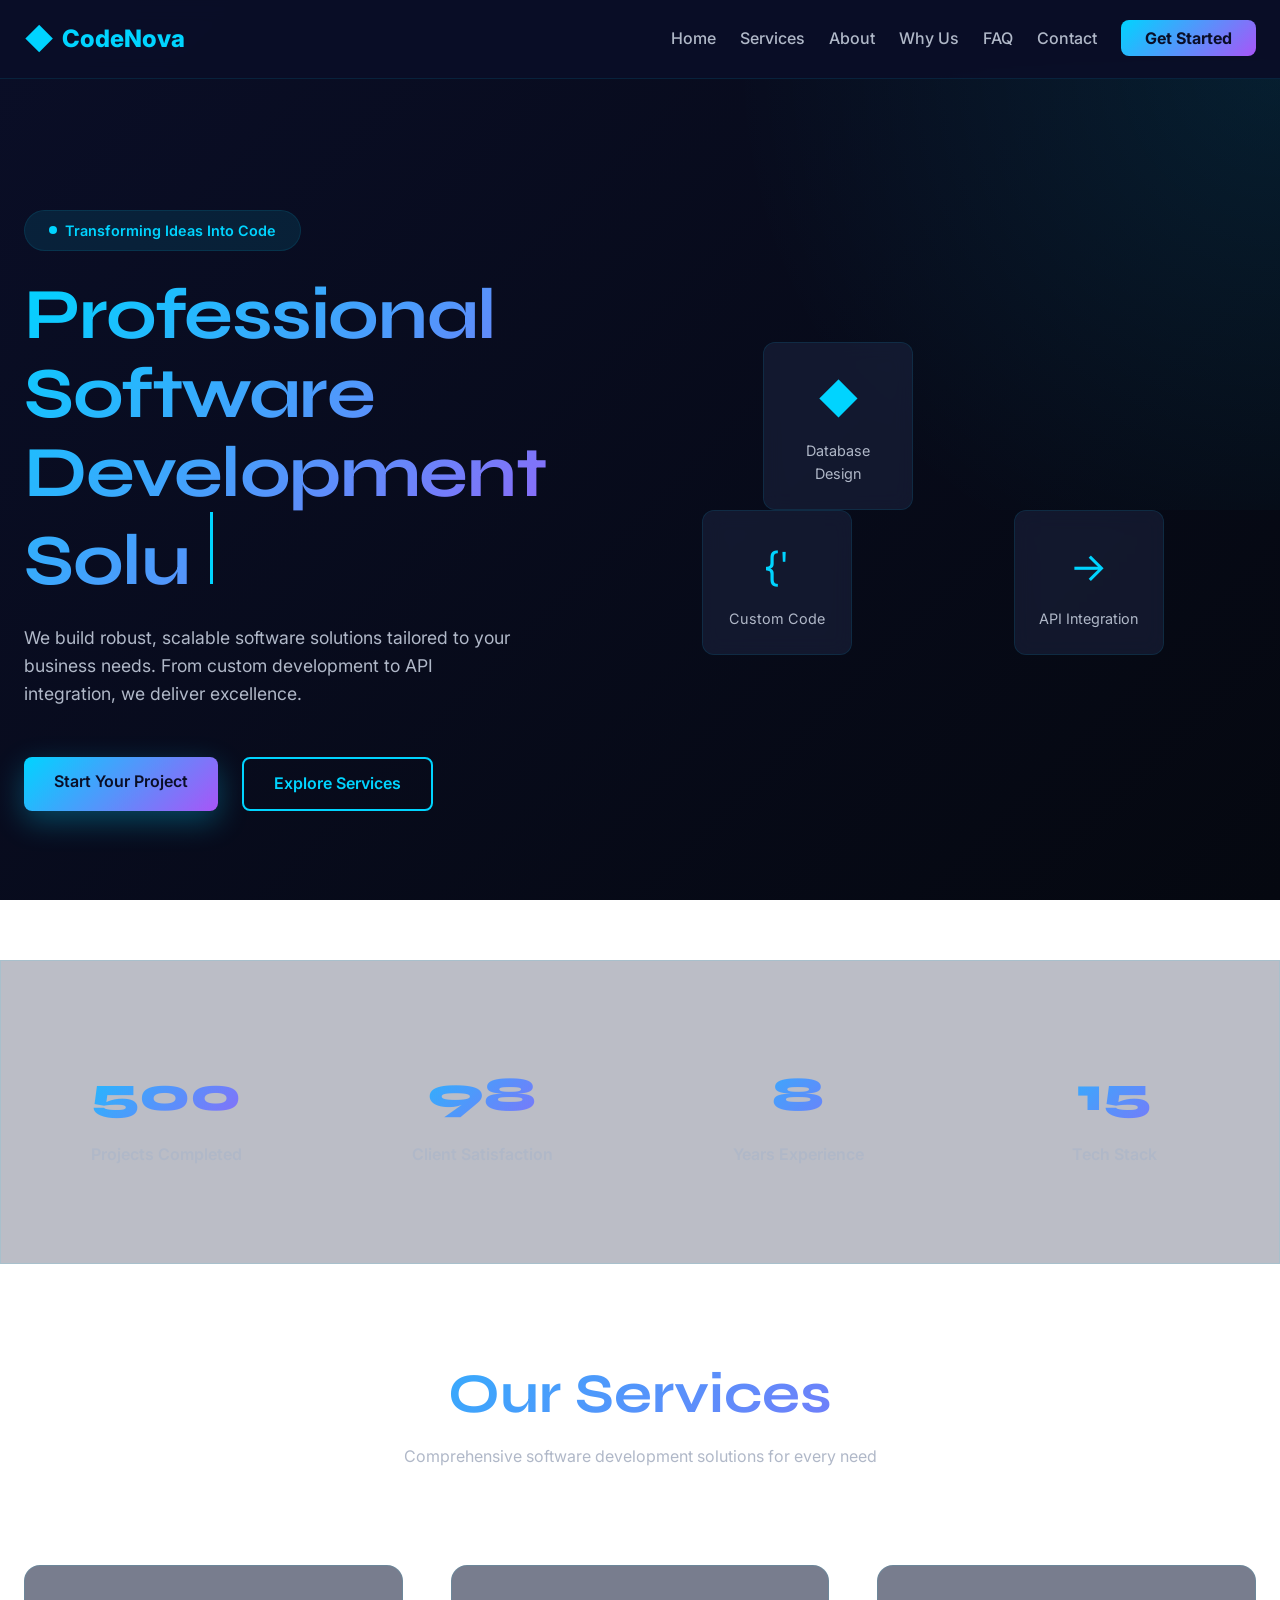
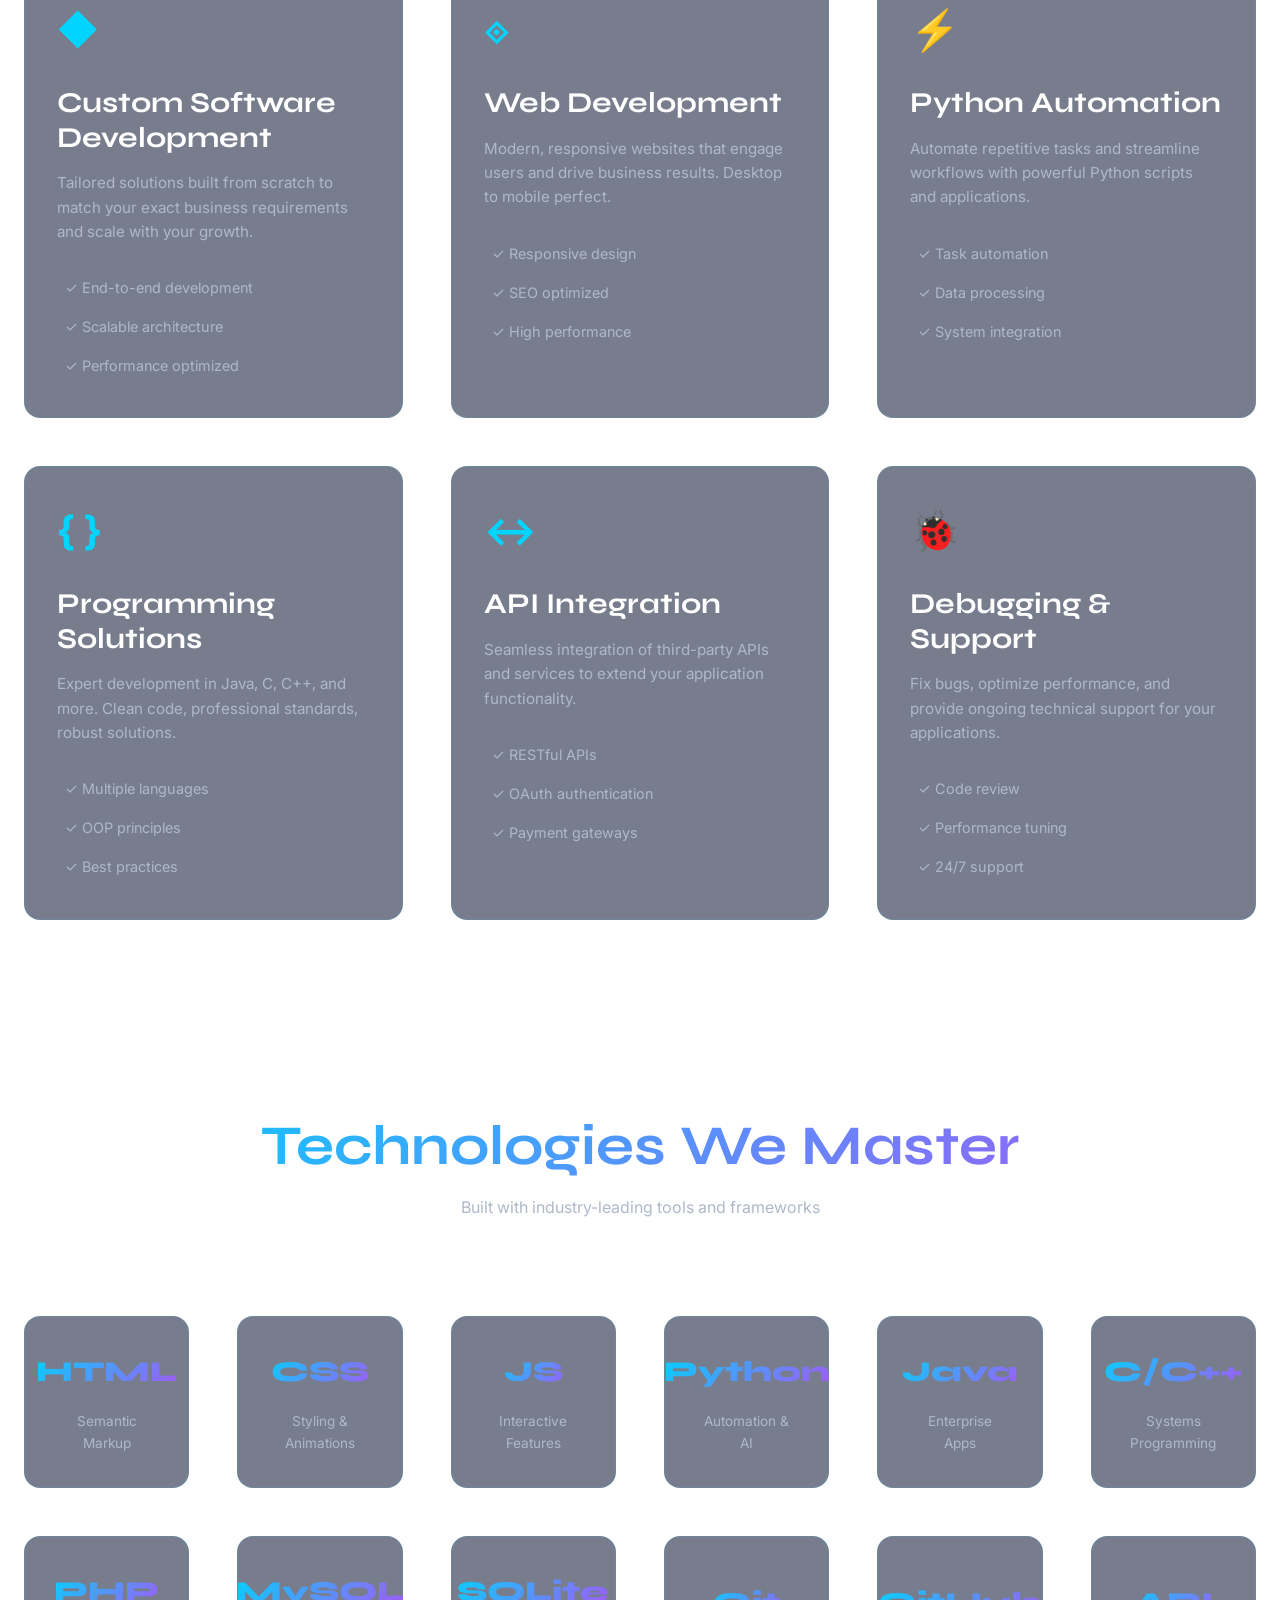
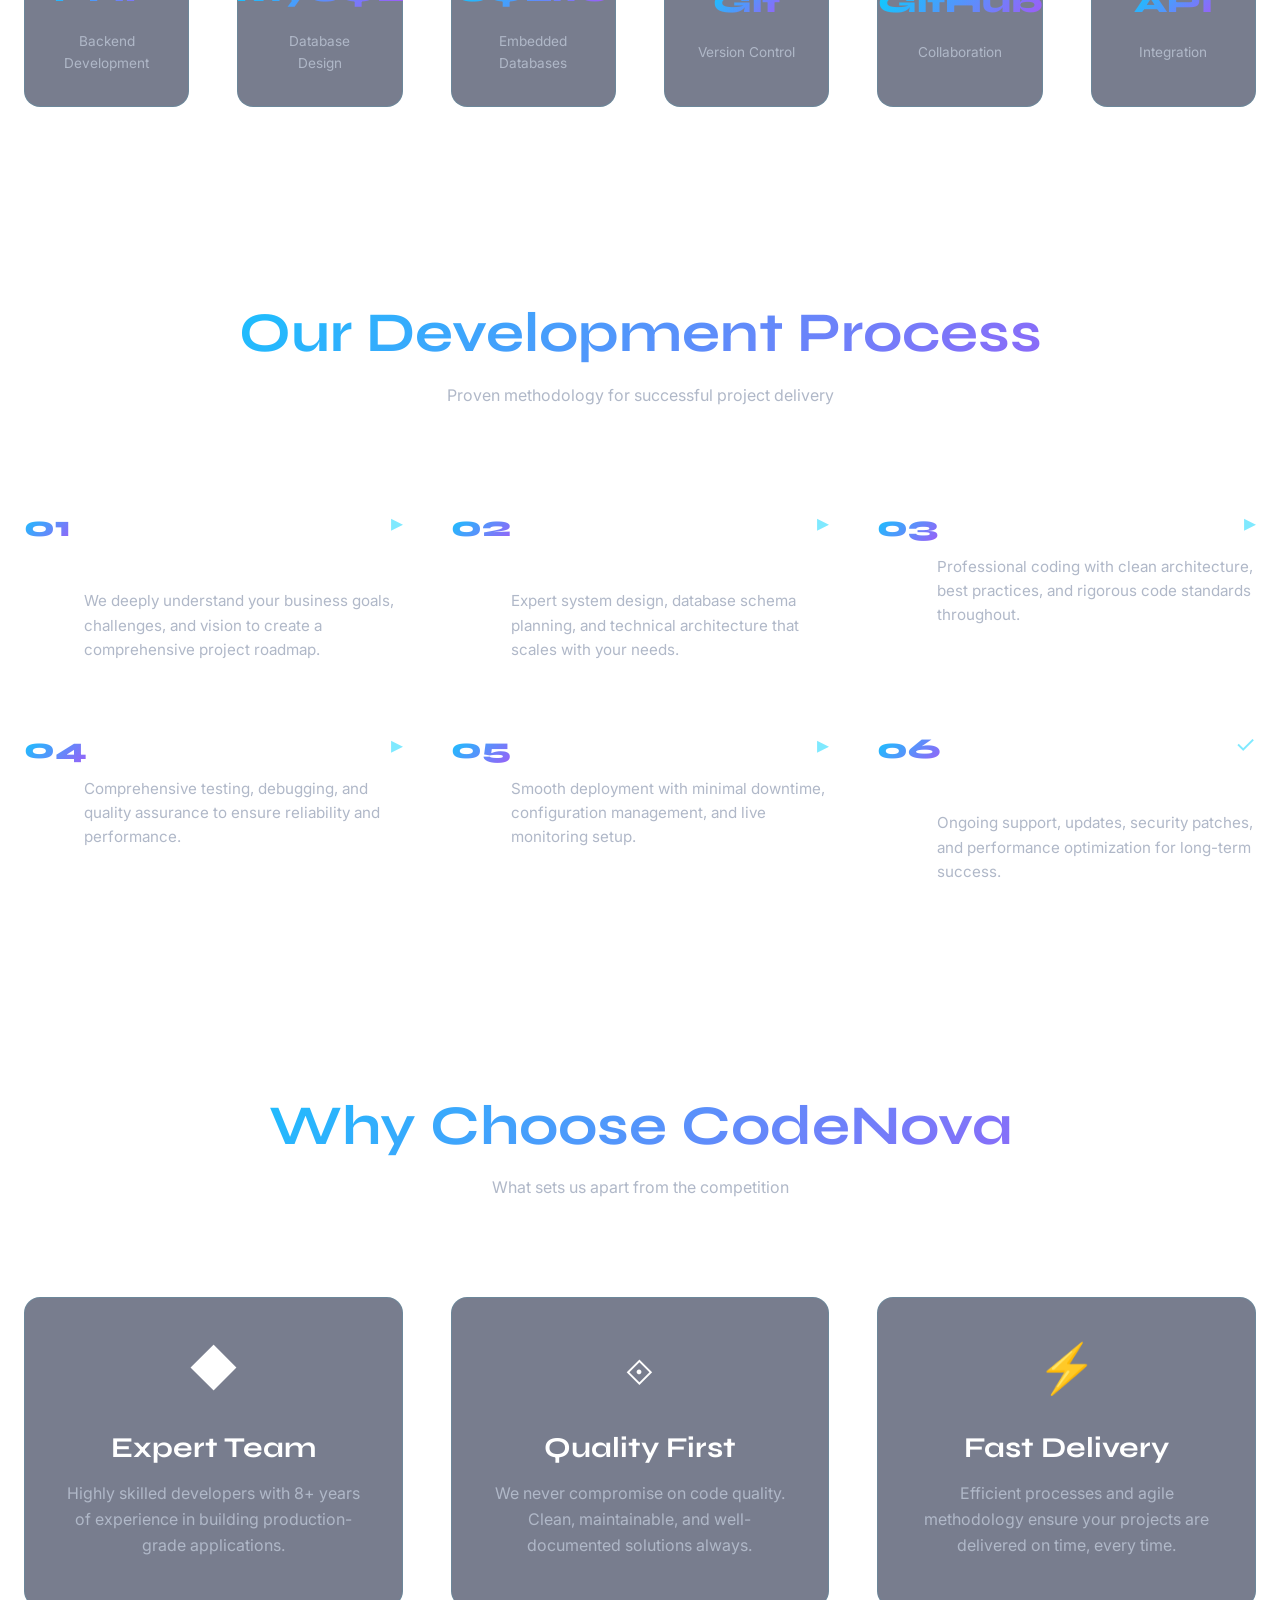
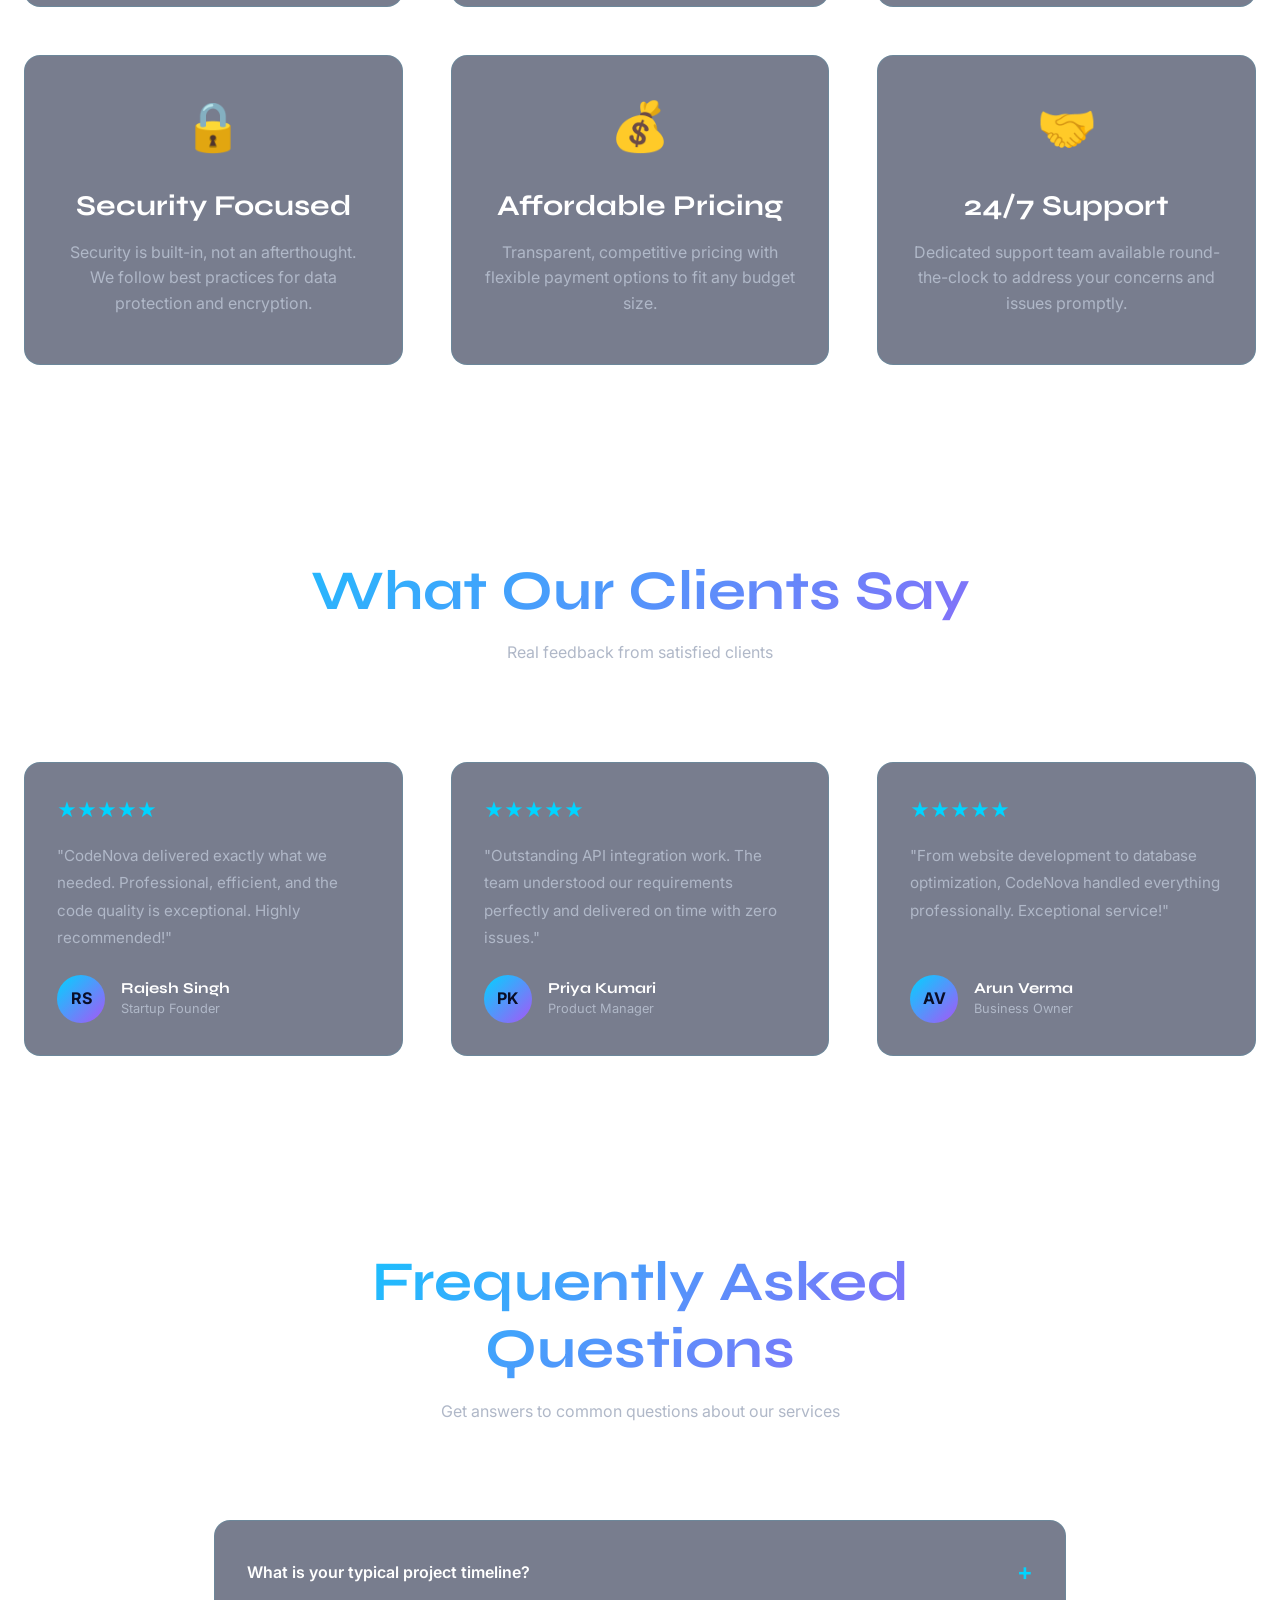
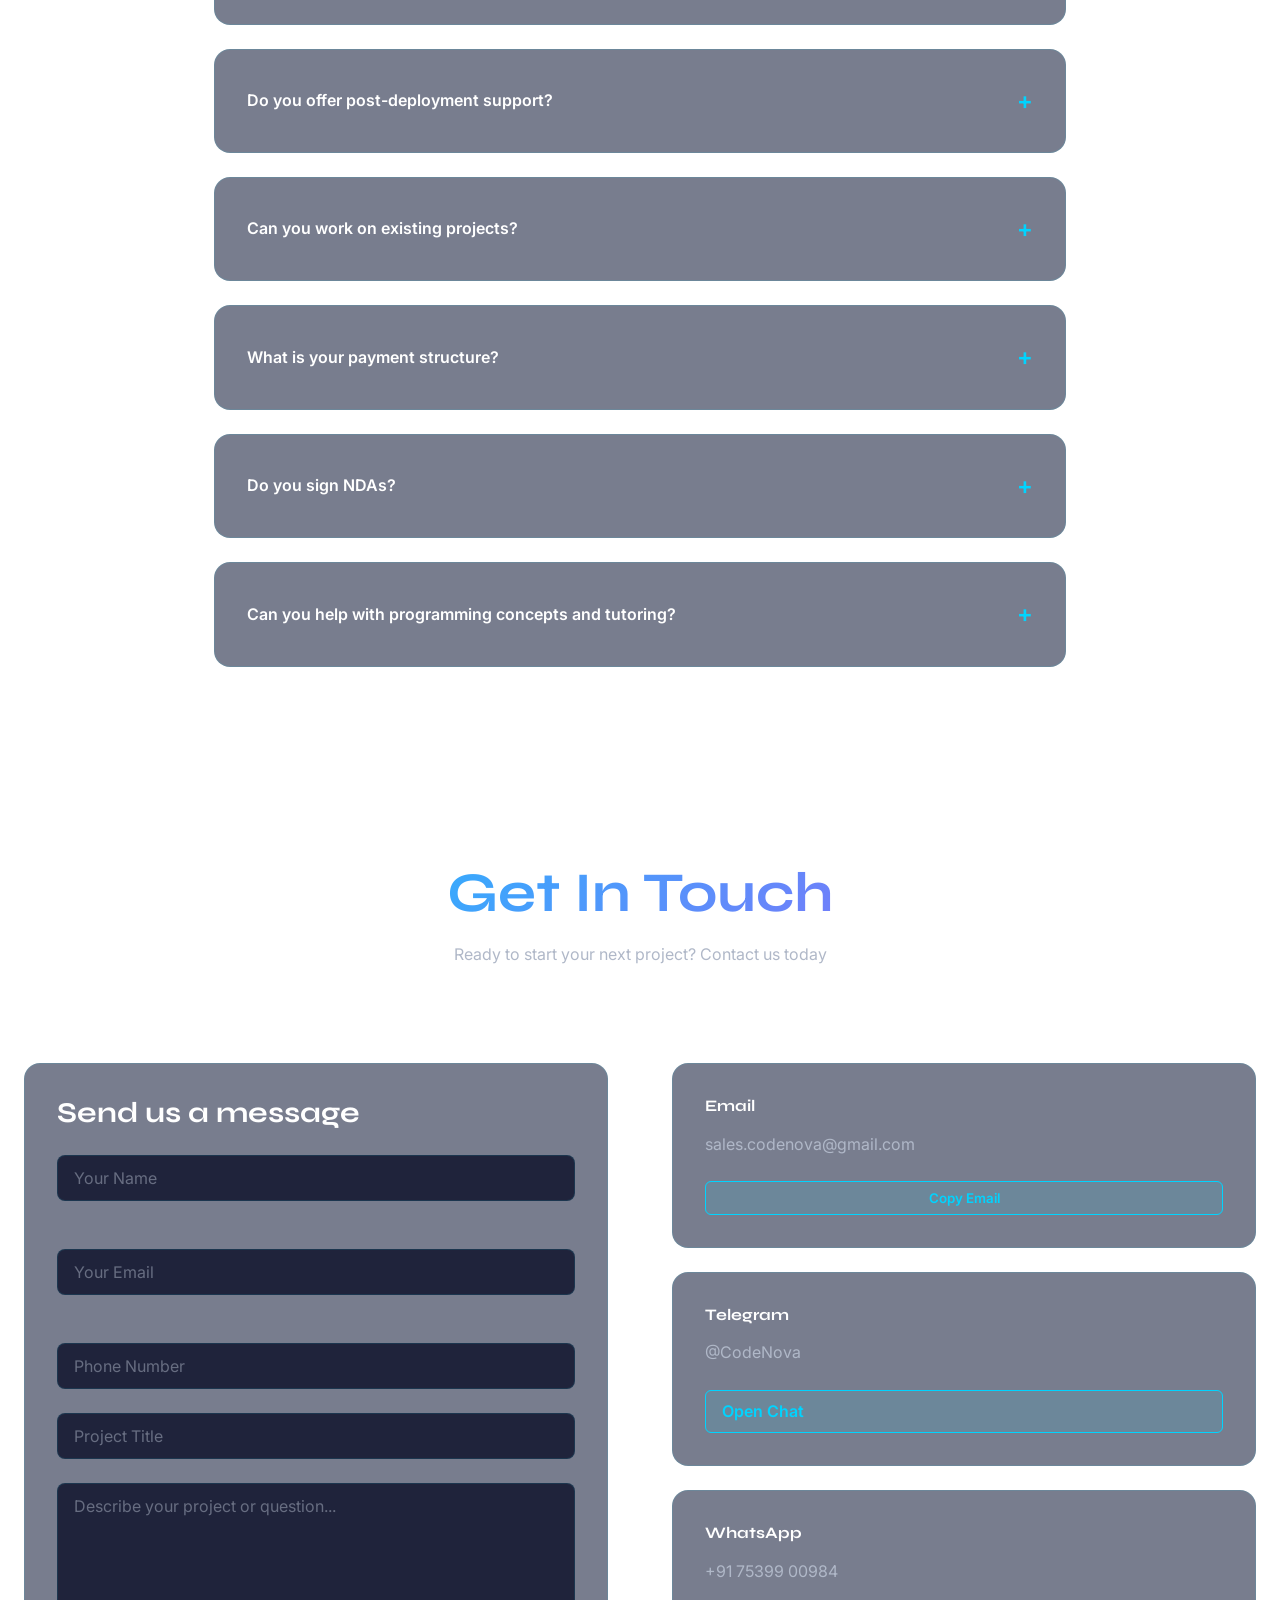
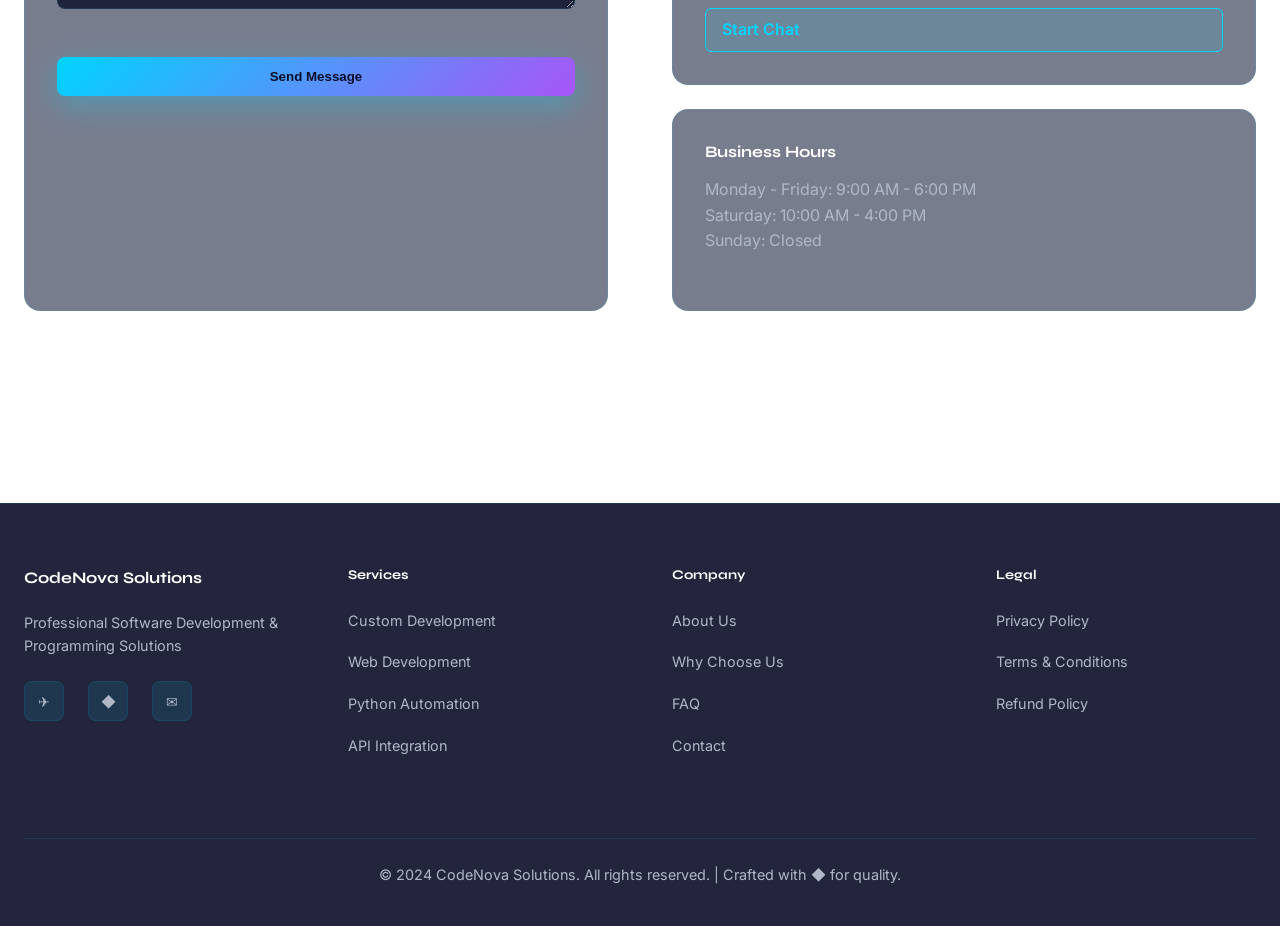
==== index.html @ b15859e9 "Add files via upload" ====
<!DOCTYPE html>
<html lang="en">
<head>
    <!-- Meta Tags for Responsiveness & Charset -->
    <meta charset="UTF-8">
    <meta name="viewport" content="width=device-width, initial-scale=1.0">
    <meta name="description" content="CodeNova Solutions - Professional Software Development, Custom Web Development, Python Automation, Java, C, C++ Programming & API Integration Services">
    <meta name="keywords" content="software development, web development, Python programming, Java developer, C++ programming, API integration, custom software, debugging, database development">
    <meta name="author" content="CodeNova Solutions">
    <meta name="theme-color" content="#00d4ff">
    
    <!-- Open Graph Tags for Social Sharing -->
    <meta property="og:type" content="website">
    <meta property="og:url" content="https://codenova.solutions">
    <meta property="og:title" content="CodeNova Solutions - Professional Software Development Services">
    <meta property="og:description" content="Expert software development, web development, and programming services for businesses">
    <meta property="og:image" content="https://codenova.solutions/og-image.png">
    <meta property="og:site_name" content="CodeNova Solutions">
    
    <!-- Twitter Card Tags -->
    <meta property="twitter:card" content="summary_large_image">
    <meta property="twitter:url" content="https://codenova.solutions">
    <meta property="twitter:title" content="CodeNova Solutions - Professional Software Development">
    <meta property="twitter:description" content="Expert software development and programming solutions">
    <meta property="twitter:image" content="https://codenova.solutions/og-image.png">
    
    <!-- Structured Data (JSON-LD) -->
    <script type="application/ld+json">
    {
        "@context": "https://schema.org",
        "@type": "LocalBusiness",
        "name": "CodeNova Solutions",
        "description": "Professional Software Development & Programming Solutions",
        "url": "https://codenova.solutions",
        "telephone": "+91 75399 00984",
        "email": "sales.codenova@gmail.com",
        "address": {
            "@type": "PostalAddress",
            "addressCountry": "IN"
        },
        "sameAs": ["https://telegram.me/CodeNova"],
        "priceRange": "$$"
    }
    </script>
    
    <!-- Favicon -->
    <link rel="icon" type="image/png" href="data:image/svg+xml,<svg xmlns='http://www.w3.org/2000/svg' viewBox='0 0 100 100'><rect fill='%2300d4ff' width='100' height='100'/><text x='50' y='60' font-size='60' font-weight='bold' text-anchor='middle' fill='%230a0e27'>CN</text></svg>">
    
    <!-- Google Fonts -->
    <link rel="preconnect" href="https://fonts.googleapis.com">
    <link rel="preconnect" href="https://fonts.gstatic.com" crossorigin>
    <link href="https://fonts.googleapis.com/css2?family=Inter:wght@300;400;500;600;700;800&family=Syne:wght@400;500;600;700;800&display=swap" rel="stylesheet">
    
    <title>CodeNova Solutions - Professional Software Development & Programming Services</title>
    <link rel="stylesheet" href="style.css">
</head>
<body>
    <!-- Loading Animation -->
    <div class="loader" id="loader">
        <div class="loader-spinner"></div>
    </div>

    <!-- Navigation -->
    <nav class="navbar" id="navbar">
        <div class="navbar-container">
            <div class="navbar-brand">
                <span class="brand-icon">◆</span>
                <span class="brand-text">CodeNova</span>
            </div>
            
            <div class="hamburger" id="hamburger">
                <span></span>
                <span></span>
                <span></span>
            </div>
            
            <ul class="nav-menu" id="navMenu">
                <li><a href="#home" class="nav-link">Home</a></li>
                <li><a href="#services" class="nav-link">Services</a></li>
                <li><a href="#about" class="nav-link">About</a></li>
                <li><a href="#why-us" class="nav-link">Why Us</a></li>
                <li><a href="#faq" class="nav-link">FAQ</a></li>
                <li><a href="#contact" class="nav-link">Contact</a></li>
                <li><a href="#contact" class="nav-link nav-cta">Get Started</a></li>
            </ul>
        </div>
    </nav>

    <!-- Hero Section -->
    <section class="hero" id="home">
        <div class="hero-content">
            <div class="hero-badge">
                <span class="badge-dot"></span>
                <span>Transforming Ideas Into Code</span>
            </div>
            
            <h1 class="hero-title">
                <span class="typing-text" id="typingText"></span>
                <span class="typing-cursor"></span>
            </h1>
            
            <p class="hero-subtitle">
                We build robust, scalable software solutions tailored to your business needs. From custom development to API integration, we deliver excellence.
            </p>
            
            <div class="hero-cta">
                <a href="#contact" class="btn btn-primary">Start Your Project</a>
                <a href="#services" class="btn btn-secondary">Explore Services</a>
            </div>
        </div>
        
        <div class="hero-visual">
            <div class="floating-card card-1">
                <div class="card-icon">{'</div>
                <p>Custom Code</p>
            </div>
            <div class="floating-card card-2">
                <div class="card-icon">→</div>
                <p>API Integration</p>
            </div>
            <div class="floating-card card-3">
                <div class="card-icon">◆</div>
                <p>Database Design</p>
            </div>
        </div>
        
        <div class="hero-gradient"></div>
    </section>

    <!-- Stats Section -->
    <section class="stats">
        <div class="stats-container">
            <div class="stat-item">
                <div class="stat-number" data-target="500">0</div>
                <div class="stat-label">Projects Completed</div>
            </div>
            <div class="stat-item">
                <div class="stat-number" data-target="98">0</div>
                <div class="stat-label">Client Satisfaction</div>
            </div>
            <div class="stat-item">
                <div class="stat-number" data-target="8">0</div>
                <div class="stat-label">Years Experience</div>
            </div>
            <div class="stat-item">
                <div class="stat-number" data-target="15">0</div>
                <div class="stat-label">Tech Stack</div>
            </div>
        </div>
    </section>

    <!-- Services Section -->
    <section class="services" id="services">
        <div class="section-header">
            <h2 class="section-title">Our Services</h2>
            <p class="section-subtitle">Comprehensive software development solutions for every need</p>
        </div>
        
        <div class="services-grid">
            <!-- Service Card 1 -->
            <div class="service-card glass-card reveal-item">
                <div class="service-icon">
                    <span class="icon-symbol">◆</span>
                </div>
                <h3>Custom Software Development</h3>
                <p>Tailored solutions built from scratch to match your exact business requirements and scale with your growth.</p>
                <ul class="service-features">
                    <li>✓ End-to-end development</li>
                    <li>✓ Scalable architecture</li>
                    <li>✓ Performance optimized</li>
                </ul>
            </div>
            
            <!-- Service Card 2 -->
            <div class="service-card glass-card reveal-item">
                <div class="service-icon">
                    <span class="icon-symbol">⟐</span>
                </div>
                <h3>Web Development</h3>
                <p>Modern, responsive websites that engage users and drive business results. Desktop to mobile perfect.</p>
                <ul class="service-features">
                    <li>✓ Responsive design</li>
                    <li>✓ SEO optimized</li>
                    <li>✓ High performance</li>
                </ul>
            </div>
            
            <!-- Service Card 3 -->
            <div class="service-card glass-card reveal-item">
                <div class="service-icon">
                    <span class="icon-symbol">⚡</span>
                </div>
                <h3>Python Automation</h3>
                <p>Automate repetitive tasks and streamline workflows with powerful Python scripts and applications.</p>
                <ul class="service-features">
                    <li>✓ Task automation</li>
                    <li>✓ Data processing</li>
                    <li>✓ System integration</li>
                </ul>
            </div>
            
            <!-- Service Card 4 -->
            <div class="service-card glass-card reveal-item">
                <div class="service-icon">
                    <span class="icon-symbol">{ }</span>
                </div>
                <h3>Programming Solutions</h3>
                <p>Expert development in Java, C, C++, and more. Clean code, professional standards, robust solutions.</p>
                <ul class="service-features">
                    <li>✓ Multiple languages</li>
                    <li>✓ OOP principles</li>
                    <li>✓ Best practices</li>
                </ul>
            </div>
            
            <!-- Service Card 5 -->
            <div class="service-card glass-card reveal-item">
                <div class="service-icon">
                    <span class="icon-symbol">↔</span>
                </div>
                <h3>API Integration</h3>
                <p>Seamless integration of third-party APIs and services to extend your application functionality.</p>
                <ul class="service-features">
                    <li>✓ RESTful APIs</li>
                    <li>✓ OAuth authentication</li>
                    <li>✓ Payment gateways</li>
                </ul>
            </div>
            
            <!-- Service Card 6 -->
            <div class="service-card glass-card reveal-item">
                <div class="service-icon">
                    <span class="icon-symbol">🐞</span>
                </div>
                <h3>Debugging & Support</h3>
                <p>Fix bugs, optimize performance, and provide ongoing technical support for your applications.</p>
                <ul class="service-features">
                    <li>✓ Code review</li>
                    <li>✓ Performance tuning</li>
                    <li>✓ 24/7 support</li>
                </ul>
            </div>
        </div>
    </section>

    <!-- Technologies Section -->
    <section class="technologies">
        <div class="section-header">
            <h2 class="section-title">Technologies We Master</h2>
            <p class="section-subtitle">Built with industry-leading tools and frameworks</p>
        </div>
        
        <div class="tech-grid">
            <div class="tech-item glass-card reveal-item">
                <div class="tech-logo">HTML</div>
                <p>Semantic Markup</p>
            </div>
            <div class="tech-item glass-card reveal-item">
                <div class="tech-logo">CSS</div>
                <p>Styling & Animations</p>
            </div>
            <div class="tech-item glass-card reveal-item">
                <div class="tech-logo">JS</div>
                <p>Interactive Features</p>
            </div>
            <div class="tech-item glass-card reveal-item">
                <div class="tech-logo">Python</div>
                <p>Automation & AI</p>
            </div>
            <div class="tech-item glass-card reveal-item">
                <div class="tech-logo">Java</div>
                <p>Enterprise Apps</p>
            </div>
            <div class="tech-item glass-card reveal-item">
                <div class="tech-logo">C/C++</div>
                <p>Systems Programming</p>
            </div>
            <div class="tech-item glass-card reveal-item">
                <div class="tech-logo">PHP</div>
                <p>Backend Development</p>
            </div>
            <div class="tech-item glass-card reveal-item">
                <div class="tech-logo">MySQL</div>
                <p>Database Design</p>
            </div>
            <div class="tech-item glass-card reveal-item">
                <div class="tech-logo">SQLite</div>
                <p>Embedded Databases</p>
            </div>
            <div class="tech-item glass-card reveal-item">
                <div class="tech-logo">Git</div>
                <p>Version Control</p>
            </div>
            <div class="tech-item glass-card reveal-item">
                <div class="tech-logo">GitHub</div>
                <p>Collaboration</p>
            </div>
            <div class="tech-item glass-card reveal-item">
                <div class="tech-logo">API</div>
                <p>Integration</p>
            </div>
        </div>
    </section>

    <!-- Development Process Section -->
    <section class="process">
        <div class="section-header">
            <h2 class="section-title">Our Development Process</h2>
            <p class="section-subtitle">Proven methodology for successful project delivery</p>
        </div>
        
        <div class="process-timeline">
            <div class="process-step reveal-item">
                <div class="step-number">01</div>
                <h3>Discovery & Planning</h3>
                <p>We deeply understand your business goals, challenges, and vision to create a comprehensive project roadmap.</p>
                <div class="step-icon">▸</div>
            </div>
            
            <div class="process-step reveal-item">
                <div class="step-number">02</div>
                <h3>Design & Architecture</h3>
                <p>Expert system design, database schema planning, and technical architecture that scales with your needs.</p>
                <div class="step-icon">▸</div>
            </div>
            
            <div class="process-step reveal-item">
                <div class="step-number">03</div>
                <h3>Development</h3>
                <p>Professional coding with clean architecture, best practices, and rigorous code standards throughout.</p>
                <div class="step-icon">▸</div>
            </div>
            
            <div class="process-step reveal-item">
                <div class="step-number">04</div>
                <h3>Testing & QA</h3>
                <p>Comprehensive testing, debugging, and quality assurance to ensure reliability and performance.</p>
                <div class="step-icon">▸</div>
            </div>
            
            <div class="process-step reveal-item">
                <div class="step-number">05</div>
                <h3>Deployment</h3>
                <p>Smooth deployment with minimal downtime, configuration management, and live monitoring setup.</p>
                <div class="step-icon">▸</div>
            </div>
            
            <div class="process-step reveal-item">
                <div class="step-number">06</div>
                <h3>Support & Maintenance</h3>
                <p>Ongoing support, updates, security patches, and performance optimization for long-term success.</p>
                <div class="step-icon">✓</div>
            </div>
        </div>
    </section>

    <!-- Why Choose Us Section -->
    <section class="why-us" id="why-us">
        <div class="section-header">
            <h2 class="section-title">Why Choose CodeNova</h2>
            <p class="section-subtitle">What sets us apart from the competition</p>
        </div>
        
        <div class="why-us-grid">
            <div class="why-item glass-card reveal-item">
                <div class="why-icon">◆</div>
                <h3>Expert Team</h3>
                <p>Highly skilled developers with 8+ years of experience in building production-grade applications.</p>
            </div>
            
            <div class="why-item glass-card reveal-item">
                <div class="why-icon">⟐</div>
                <h3>Quality First</h3>
                <p>We never compromise on code quality. Clean, maintainable, and well-documented solutions always.</p>
            </div>
            
            <div class="why-item glass-card reveal-item">
                <div class="why-icon">⚡</div>
                <h3>Fast Delivery</h3>
                <p>Efficient processes and agile methodology ensure your projects are delivered on time, every time.</p>
            </div>
            
            <div class="why-item glass-card reveal-item">
                <div class="why-icon">🔒</div>
                <h3>Security Focused</h3>
                <p>Security is built-in, not an afterthought. We follow best practices for data protection and encryption.</p>
            </div>
            
            <div class="why-item glass-card reveal-item">
                <div class="why-icon">💰</div>
                <h3>Affordable Pricing</h3>
                <p>Transparent, competitive pricing with flexible payment options to fit any budget size.</p>
            </div>
            
            <div class="why-item glass-card reveal-item">
                <div class="why-icon">🤝</div>
                <h3>24/7 Support</h3>
                <p>Dedicated support team available round-the-clock to address your concerns and issues promptly.</p>
            </div>
        </div>
    </section>

    <!-- Testimonials Section -->
    <section class="testimonials">
        <div class="section-header">
            <h2 class="section-title">What Our Clients Say</h2>
            <p class="section-subtitle">Real feedback from satisfied clients</p>
        </div>
        
        <div class="testimonials-grid">
            <div class="testimonial-card glass-card reveal-item">
                <div class="testimonial-stars">★★★★★</div>
                <p class="testimonial-text">"CodeNova delivered exactly what we needed. Professional, efficient, and the code quality is exceptional. Highly recommended!"</p>
                <div class="testimonial-author">
                    <div class="author-avatar">RS</div>
                    <div class="author-info">
                        <h4>Rajesh Singh</h4>
                        <p>Startup Founder</p>
                    </div>
                </div>
            </div>
            
            <div class="testimonial-card glass-card reveal-item">
                <div class="testimonial-stars">★★★★★</div>
                <p class="testimonial-text">"Outstanding API integration work. The team understood our requirements perfectly and delivered on time with zero issues."</p>
                <div class="testimonial-author">
                    <div class="author-avatar">PK</div>
                    <div class="author-info">
                        <h4>Priya Kumari</h4>
                        <p>Product Manager</p>
                    </div>
                </div>
            </div>
            
            <div class="testimonial-card glass-card reveal-item">
                <div class="testimonial-stars">★★★★★</div>
                <p class="testimonial-text">"From website development to database optimization, CodeNova handled everything professionally. Exceptional service!"</p>
                <div class="testimonial-author">
                    <div class="author-avatar">AV</div>
                    <div class="author-info">
                        <h4>Arun Verma</h4>
                        <p>Business Owner</p>
                    </div>
                </div>
            </div>
        </div>
    </section>

    <!-- FAQ Section -->
    <section class="faq" id="faq">
        <div class="section-header">
            <h2 class="section-title">Frequently Asked Questions</h2>
            <p class="section-subtitle">Get answers to common questions about our services</p>
        </div>
        
        <div class="faq-container">
            <div class="faq-item glass-card reveal-item">
                <div class="faq-question">
                    <span>What is your typical project timeline?</span>
                    <span class="faq-icon">+</span>
                </div>
                <div class="faq-answer">
                    <p>Project timelines vary based on complexity and scope. Small projects typically take 1-2 weeks, medium projects 3-8 weeks, and larger enterprise solutions 2-6 months. We'll provide accurate estimates after understanding your requirements.</p>
                </div>
            </div>
            
            <div class="faq-item glass-card reveal-item">
                <div class="faq-question">
                    <span>Do you offer post-deployment support?</span>
                    <span class="faq-icon">+</span>
                </div>
                <div class="faq-answer">
                    <p>Absolutely! We provide comprehensive post-deployment support including bug fixes, performance optimization, security updates, and feature enhancements. Support packages are customizable based on your needs.</p>
                </div>
            </div>
            
            <div class="faq-item glass-card reveal-item">
                <div class="faq-question">
                    <span>Can you work on existing projects?</span>
                    <span class="faq-icon">+</span>
                </div>
                <div class="faq-answer">
                    <p>Yes, we specialize in working with existing codebases. Whether you need debugging, performance optimization, feature additions, or complete refactoring, our team can handle it efficiently.</p>
                </div>
            </div>
            
            <div class="faq-item glass-card reveal-item">
                <div class="faq-question">
                    <span>What is your payment structure?</span>
                    <span class="faq-icon">+</span>
                </div>
                <div class="faq-answer">
                    <p>Payments are shared securely through official payment links after project confirmation. We offer flexible payment schedules: advance deposit for project start, milestone-based payments during development, and final payment upon completion.</p>
                </div>
            </div>
            
            <div class="faq-item glass-card reveal-item">
                <div class="faq-question">
                    <span>Do you sign NDAs?</span>
                    <span class="faq-icon">+</span>
                </div>
                <div class="faq-answer">
                    <p>Yes, we take confidentiality seriously and are happy to sign NDAs before discussing your project. Your intellectual property and business information are always protected.</p>
                </div>
            </div>
            
            <div class="faq-item glass-card reveal-item">
                <div class="faq-question">
                    <span>Can you help with programming concepts and tutoring?</span>
                    <span class="faq-icon">+</span>
                </div>
                <div class="faq-answer">
                    <p>Yes! We offer programming consultation and tutoring services. Whether you're learning a new language or need guidance on best practices, our experts can help you develop your skills.</p>
                </div>
            </div>
        </div>
    </section>

    <!-- Contact Section -->
    <section class="contact" id="contact">
        <div class="section-header">
            <h2 class="section-title">Get In Touch</h2>
            <p class="section-subtitle">Ready to start your next project? Contact us today</p>
        </div>
        
        <div class="contact-wrapper">
            <!-- Contact Form -->
            <div class="contact-form-box glass-card">
                <h3>Send us a message</h3>
                <form class="contact-form" id="contactForm">
                    <div class="form-group">
                        <input type="text" placeholder="Your Name" required id="formName">
                        <span class="form-error"></span>
                    </div>
                    
                    <div class="form-group">
                        <input type="email" placeholder="Your Email" required id="formEmail">
                        <span class="form-error"></span>
                    </div>
                    
                    <div class="form-group">
                        <input type="tel" placeholder="Phone Number" id="formPhone">
                    </div>
                    
                    <div class="form-group">
                        <input type="text" placeholder="Project Title" required id="formSubject">
                    </div>
                    
                    <div class="form-group">
                        <textarea placeholder="Describe your project or question..." rows="5" required id="formMessage"></textarea>
                        <span class="form-error"></span>
                    </div>
                    
                    <button type="submit" class="btn btn-primary btn-full">Send Message</button>
                </form>
                <div class="form-success" id="formSuccess" style="display: none;">
                    <p>✓ Message received! We'll get back to you within 24 hours.</p>
                </div>
            </div>
            
            <!-- Contact Info -->
            <div class="contact-info">
                <div class="info-card glass-card reveal-item">
                    <h4>Email</h4>
                    <p>sales.codenova@gmail.com</p>
                    <button class="copy-btn" data-text="sales.codenova@gmail.com">Copy Email</button>
                </div>
                
                <div class="info-card glass-card reveal-item">
                    <h4>Telegram</h4>
                    <p>@CodeNova</p>
                    <a href="https://t.me/CodeNova" target="_blank" class="link-btn">Open Chat</a>
                </div>
                
                <div class="info-card glass-card reveal-item">
                    <h4>WhatsApp</h4>
                    <p>+91 75399 00984</p>
                    <a href="https://wa.me/917539900984" target="_blank" class="link-btn">Start Chat</a>
                </div>
                
                <div class="info-card glass-card reveal-item">
                    <h4>Business Hours</h4>
                    <p>Monday - Friday: 9:00 AM - 6:00 PM<br>
                    Saturday: 10:00 AM - 4:00 PM<br>
                    Sunday: Closed</p>
                </div>
            </div>
        </div>
    </section>

    <!-- Footer -->
    <footer class="footer">
        <div class="footer-content">
            <div class="footer-section">
                <h4>CodeNova Solutions</h4>
                <p>Professional Software Development & Programming Solutions</p>
                <div class="social-links">
                    <a href="https://t.me/CodeNova" target="_blank" class="social-icon" title="Telegram">✈</a>
                    <a href="https://wa.me/917539900984" target="_blank" class="social-icon" title="WhatsApp">◆</a>
                    <a href="mailto:sales.codenova@gmail.com" class="social-icon" title="Email">✉</a>
                </div>
            </div>
            
            <div class="footer-section">
                <h5>Services</h5>
                <ul>
                    <li><a href="#services">Custom Development</a></li>
                    <li><a href="#services">Web Development</a></li>
                    <li><a href="#services">Python Automation</a></li>
                    <li><a href="#services">API Integration</a></li>
                </ul>
            </div>
            
            <div class="footer-section">
                <h5>Company</h5>
                <ul>
                    <li><a href="#about">About Us</a></li>
                    <li><a href="#why-us">Why Choose Us</a></li>
                    <li><a href="#faq">FAQ</a></li>
                    <li><a href="#contact">Contact</a></li>
                </ul>
            </div>
            
            <div class="footer-section">
                <h5>Legal</h5>
                <ul>
                    <li><a href="privacy.html">Privacy Policy</a></li>
                    <li><a href="terms.html">Terms & Conditions</a></li>
                    <li><a href="refund.html">Refund Policy</a></li>
                </ul>
            </div>
        </div>
        
        <div class="footer-bottom">
            <p>&copy; 2024 CodeNova Solutions. All rights reserved. | Crafted with ◆ for quality.</p>
        </div>
    </footer>

    <!-- Back to Top Button -->
    <button class="back-to-top" id="backToTop" title="Back to top">↑</button>

    <!-- About Section (Hidden, for reference) -->
    <section class="about" id="about" style="display: none; padding: 5rem 2rem; text-align: center;">
        <div class="section-header">
            <h2 class="section-title">About CodeNova Solutions</h2>
            <p class="section-subtitle">Delivering excellence in software development since 2016</p>
        </div>
        <p style="max-width: 800px; margin: 2rem auto; line-height: 1.8;">
            CodeNova Solutions is a professional software development company founded with a mission to transform business ideas into powerful digital solutions. With over 8 years of experience, we've successfully delivered 500+ projects for startups, SMEs, and enterprises across various industries.
            <br><br>
            Our team of expert developers, architects, and consultants work collaboratively with clients to understand their unique needs and deliver solutions that exceed expectations. We maintain the highest standards of code quality, security, and professionalism in every project we undertake.
        </p>
    </section>

    <script src="script.js"></script>
</body>
</html>
---- style.css ----
/* ============================================
   CodeNova Solutions - Premium CSS
   Dark Theme with Blue/Purple Accents
   ============================================ */

/* ============================================
   1. CSS Variables & Root
   ============================================ */
:root {
    /* Colors */
    --primary: #00d4ff;
    --secondary: #a855f7;
    --dark-bg: #0a0e27;
    --darker-bg: #050810;
    --card-bg: rgba(30, 39, 68, 0.6);
    --text-primary: #ffffff;
    --text-secondary: #b0b8c8;
    --border-color: rgba(0, 212, 255, 0.1);
    --success: #10b981;
    --error: #ef4444;
    
    /* Typography */
    --font-display: 'Syne', sans-serif;
    --font-body: 'Inter', sans-serif;
    
    /* Spacing */
    --spacing-xs: 0.25rem;
    --spacing-sm: 0.5rem;
    --spacing-md: 1rem;
    --spacing-lg: 1.5rem;
    --spacing-xl: 2rem;
    --spacing-2xl: 3rem;
    --spacing-3xl: 4rem;
    --spacing-4xl: 6rem;
    
    /* Transitions */
    --transition-fast: 0.2s ease-in-out;
    --transition-normal: 0.3s ease-in-out;
    --transition-slow: 0.5s ease-in-out;
}

/* ============================================
   2. Global Styles
   ============================================ */
* {
    margin: 0;
    padding: 0;
    box-sizing: border-box;
}

html {
    scroll-behavior: smooth;
    scroll-padding-top: 60px;
}

body {
    font-family: var(--font-body);
    background: linear-gradient(135deg, var(--dark-bg) 0%, var(--darker-bg) 100%);
    color: var(--text-primary);
    line-height: 1.6;
    overflow-x: hidden;
    background-attachment: fixed;
}

/* Remove animations for users who prefer reduced motion */
@media (prefers-reduced-motion: reduce) {
    * {
        animation-duration: 0.01ms !important;
        animation-iteration-count: 1 !important;
        transition-duration: 0.01ms !important;
    }
}

/* ============================================
   3. Typography
   ============================================ */
h1, h2, h3, h4, h5, h6 {
    font-family: var(--font-display);
    font-weight: 700;
    line-height: 1.2;
    margin-bottom: var(--spacing-md);
}

h1 {
    font-size: clamp(2rem, 8vw, 4.5rem);
    letter-spacing: -0.02em;
}

h2 {
    font-size: clamp(1.8rem, 5vw, 3.5rem);
}

h3 {
    font-size: clamp(1.3rem, 3vw, 1.8rem);
}

p {
    color: var(--text-secondary);
    margin-bottom: var(--spacing-md);
}

a {
    color: var(--primary);
    text-decoration: none;
    transition: color var(--transition-fast);
}

a:hover {
    color: var(--secondary);
}

/* ============================================
   4. Loading Animation
   ============================================ */
.loader {
    position: fixed;
    top: 0;
    left: 0;
    width: 100%;
    height: 100%;
    background: var(--darker-bg);
    display: flex;
    justify-content: center;
    align-items: center;
    z-index: 9999;
    animation: fadeOut 0.6s ease-in-out 2.4s forwards;
}

.loader-spinner {
    width: 50px;
    height: 50px;
    border: 3px solid var(--border-color);
    border-top: 3px solid var(--primary);
    border-radius: 50%;
    animation: spin 1s linear infinite;
}

@keyframes spin {
    to { transform: rotate(360deg); }
}

@keyframes fadeOut {
    to {
        opacity: 0;
        visibility: hidden;
    }
}

/* ============================================
   5. Navigation Bar
   ============================================ */
.navbar {
    position: fixed;
    top: 0;
    width: 100%;
    background: rgba(10, 14, 39, 0.95);
    backdrop-filter: blur(10px);
    border-bottom: 1px solid var(--border-color);
    z-index: 1000;
    transition: transform var(--transition-normal);
}

.navbar-container {
    max-width: 1400px;
    margin: 0 auto;
    padding: var(--spacing-md) var(--spacing-lg);
    display: flex;
    justify-content: space-between;
    align-items: center;
}

.navbar-brand {
    display: flex;
    align-items: center;
    gap: var(--spacing-sm);
    font-size: 1.5rem;
    font-weight: 800;
    color: var(--primary);
    cursor: pointer;
}

.brand-icon {
    font-size: 1.8rem;
    animation: pulse 2s ease-in-out infinite;
}

@keyframes pulse {
    0%, 100% { opacity: 1; }
    50% { opacity: 0.7; }
}

.nav-menu {
    display: flex;
    list-style: none;
    gap: var(--spacing-lg);
    align-items: center;
}

.nav-link {
    color: var(--text-secondary);
    font-weight: 500;
    transition: color var(--transition-fast);
    position: relative;
}

.nav-link:hover {
    color: var(--primary);
}

.nav-link::after {
    content: '';
    position: absolute;
    bottom: -5px;
    left: 0;
    width: 0;
    height: 2px;
    background: var(--primary);
    transition: width var(--transition-fast);
}

.nav-link:hover::after {
    width: 100%;
}

.nav-cta {
    background: linear-gradient(135deg, var(--primary), var(--secondary));
    padding: var(--spacing-sm) var(--spacing-lg);
    border-radius: 8px;
    color: var(--dark-bg);
    font-weight: 700;
}

.nav-cta:hover {
    transform: translateY(-2px);
    box-shadow: 0 10px 30px rgba(0, 212, 255, 0.3);
}

.hamburger {
    display: none;
    flex-direction: column;
    cursor: pointer;
    gap: 6px;
}

.hamburger span {
    width: 25px;
    height: 3px;
    background: var(--primary);
    border-radius: 2px;
    transition: all var(--transition-normal);
}

/* Mobile Navigation */
@media (max-width: 768px) {
    .hamburger {
        display: flex;
    }
    
    .nav-menu {
        position: absolute;
        top: 60px;
        left: 0;
        width: 100%;
        background: rgba(10, 14, 39, 0.98);
        backdrop-filter: blur(10px);
        flex-direction: column;
        gap: 0;
        max-height: 0;
        overflow: hidden;
        transition: max-height var(--transition-normal);
    }
    
    .nav-menu.active {
        max-height: 400px;
    }
    
    .nav-menu li {
        width: 100%;
    }
    
    .nav-link {
        display: block;
        padding: var(--spacing-md) var(--spacing-lg);
        border-bottom: 1px solid var(--border-color);
    }
    
    .nav-link::after {
        display: none;
    }
    
    .hamburger.active span:nth-child(1) {
        transform: rotate(45deg) translate(10px, 10px);
    }
    
    .hamburger.active span:nth-child(2) {
        opacity: 0;
    }
    
    .hamburger.active span:nth-child(3) {
        transform: rotate(-45deg) translate(7px, -7px);
    }
}

/* ============================================
   6. Hero Section
   ============================================ */
.hero {
    min-height: 100vh;
    display: grid;
    grid-template-columns: 1fr 1fr;
    align-items: center;
    padding: var(--spacing-4xl) var(--spacing-lg);
    margin-top: 60px;
    position: relative;
    overflow: hidden;
}

.hero-gradient {
    position: absolute;
    top: -50%;
    right: -50%;
    width: 100%;
    height: 100%;
    background: radial-gradient(circle, rgba(0, 212, 255, 0.1) 0%, transparent 70%);
    pointer-events: none;
}

.hero-content {
    z-index: 2;
    max-width: 600px;
    animation: slideInLeft 0.8s ease-out;
}

@keyframes slideInLeft {
    from {
        opacity: 0;
        transform: translateX(-50px);
    }
    to {
        opacity: 1;
        transform: translateX(0);
    }
}

.hero-badge {
    display: inline-flex;
    align-items: center;
    gap: var(--spacing-sm);
    background: rgba(0, 212, 255, 0.1);
    border: 1px solid var(--border-color);
    padding: var(--spacing-sm) var(--spacing-lg);
    border-radius: 50px;
    margin-bottom: var(--spacing-lg);
    font-size: 0.9rem;
    font-weight: 600;
    color: var(--primary);
    animation: fadeInUp 0.8s ease-out;
}

.badge-dot {
    width: 8px;
    height: 8px;
    background: var(--primary);
    border-radius: 50%;
    animation: blink 2s infinite;
}

@keyframes blink {
    0%, 100% { opacity: 1; }
    50% { opacity: 0.3; }
}

@keyframes fadeInUp {
    from {
        opacity: 0;
        transform: translateY(20px);
    }
    to {
        opacity: 1;
        transform: translateY(0);
    }
}

.hero-title {
    margin-bottom: var(--spacing-lg);
    background: linear-gradient(135deg, var(--primary), var(--secondary));
    -webkit-background-clip: text;
    -webkit-text-fill-color: transparent;
    background-clip: text;
    line-height: 1.1;
    animation: fadeInUp 0.8s ease-out 0.1s both;
}

.typing-text {
    min-height: 1.2em;
}

.typing-cursor {
    display: inline-block;
    width: 3px;
    height: 1em;
    background: var(--primary);
    margin-left: 5px;
    animation: blink 1s ease-in-out infinite;
}

.hero-subtitle {
    font-size: 1.1rem;
    color: var(--text-secondary);
    margin-bottom: var(--spacing-2xl);
    max-width: 500px;
    animation: fadeInUp 0.8s ease-out 0.2s both;
}

.hero-cta {
    display: flex;
    gap: var(--spacing-lg);
    flex-wrap: wrap;
    animation: fadeInUp 0.8s ease-out 0.3s both;
}

.btn {
    padding: 12px 30px;
    border-radius: 8px;
    font-weight: 600;
    border: none;
    cursor: pointer;
    transition: all var(--transition-normal);
    display: inline-block;
    text-align: center;
    white-space: nowrap;
}

.btn-primary {
    background: linear-gradient(135deg, var(--primary), var(--secondary));
    color: var(--dark-bg);
    box-shadow: 0 10px 30px rgba(0, 212, 255, 0.3);
}

.btn-primary:hover {
    transform: translateY(-3px);
    box-shadow: 0 15px 40px rgba(0, 212, 255, 0.4);
}

.btn-secondary {
    background: transparent;
    color: var(--primary);
    border: 2px solid var(--primary);
}

.btn-secondary:hover {
    background: rgba(0, 212, 255, 0.1);
    transform: translateY(-3px);
}

.btn-full {
    width: 100%;
}

/* Hero Visual */
.hero-visual {
    position: relative;
    z-index: 2;
    display: flex;
    justify-content: center;
    align-items: center;
    animation: slideInRight 0.8s ease-out;
}

@keyframes slideInRight {
    from {
        opacity: 0;
        transform: translateX(50px);
    }
    to {
        opacity: 1;
        transform: translateX(0);
    }
}

.floating-card {
    position: absolute;
    backdrop-filter: blur(10px);
    border: 1px solid var(--border-color);
    background: rgba(30, 39, 68, 0.5);
    padding: var(--spacing-lg);
    border-radius: 12px;
    text-align: center;
    animation: float 4s ease-in-out infinite;
}

.card-1 {
    width: 150px;
    top: 20%;
    left: 10%;
    animation-delay: 0s;
}

.card-2 {
    width: 150px;
    top: 50%;
    right: 15%;
    animation-delay: 0.5s;
}

.card-3 {
    width: 150px;
    bottom: 20%;
    left: 20%;
    animation-delay: 1s;
}

@keyframes float {
    0%, 100% { transform: translateY(0px); }
    50% { transform: translateY(-20px); }
}

.card-icon {
    font-size: 2.5rem;
    margin-bottom: var(--spacing-sm);
    color: var(--primary);
}

.floating-card p {
    font-size: 0.9rem;
    color: var(--text-secondary);
    margin: 0;
}

@media (max-width: 1024px) {
    .hero {
        grid-template-columns: 1fr;
        padding: var(--spacing-3xl) var(--spacing-lg);
    }
    
    .hero-visual {
        margin-top: var(--spacing-3xl);
    }
    
    .floating-card {
        position: static;
        animation: none;
        margin: var(--spacing-lg);
    }
}

/* ============================================
   7. Stats Section
   ============================================ */
.stats {
    background: rgba(30, 39, 68, 0.3);
    padding: var(--spacing-4xl) var(--spacing-lg);
    border: 1px solid var(--border-color);
}

.stats-container {
    max-width: 1200px;
    margin: 0 auto;
    display: grid;
    grid-template-columns: repeat(auto-fit, minmax(200px, 1fr));
    gap: var(--spacing-3xl);
}

.stat-item {
    text-align: center;
    animation: fadeInUp 0.8s ease-out;
}

.stat-number {
    font-size: clamp(2rem, 5vw, 3rem);
    font-weight: 800;
    background: linear-gradient(135deg, var(--primary), var(--secondary));
    -webkit-background-clip: text;
    -webkit-text-fill-color: transparent;
    background-clip: text;
    margin-bottom: var(--spacing-sm);
    font-family: var(--font-display);
}

.stat-label {
    color: var(--text-secondary);
    font-weight: 600;
    margin: 0;
}

/* ============================================
   8. Glassmorphism Cards
   ============================================ */
.glass-card {
    background: rgba(30, 39, 68, 0.6);
    border: 1px solid var(--border-color);
    backdrop-filter: blur(20px);
    border-radius: 16px;
    padding: var(--spacing-xl);
    transition: all var(--transition-normal);
}

.glass-card:hover {
    background: rgba(30, 39, 68, 0.8);
    border-color: rgba(0, 212, 255, 0.3);
    transform: translateY(-5px);
    box-shadow: 0 20px 40px rgba(0, 212, 255, 0.1);
}

/* ============================================
   9. Services Section
   ============================================ */
.services {
    padding: var(--spacing-4xl) var(--spacing-lg);
    max-width: 1400px;
    margin: 0 auto;
}

.section-header {
    text-align: center;
    margin-bottom: var(--spacing-4xl);
}

.section-title {
    background: linear-gradient(135deg, var(--primary), var(--secondary));
    -webkit-background-clip: text;
    -webkit-text-fill-color: transparent;
    background-clip: text;
    margin-bottom: var(--spacing-md);
}

.section-subtitle {
    color: var(--text-secondary);
    max-width: 600px;
    margin: 0 auto;
}

.services-grid {
    display: grid;
    grid-template-columns: repeat(auto-fit, minmax(320px, 1fr));
    gap: var(--spacing-2xl);
}

.service-card {
    position: relative;
}

.service-card::before {
    content: '';
    position: absolute;
    top: -2px;
    left: 0;
    right: 0;
    height: 2px;
    background: linear-gradient(90deg, var(--primary), var(--secondary), transparent);
    border-radius: 2px;
    opacity: 0;
    transition: opacity var(--transition-normal);
}

.service-card:hover::before {
    opacity: 1;
}

.service-icon {
    font-size: 2.5rem;
    color: var(--primary);
    margin-bottom: var(--spacing-lg);
}

.icon-symbol {
    font-weight: bold;
}

.service-card h3 {
    margin-bottom: var(--spacing-md);
    color: var(--text-primary);
}

.service-card p {
    font-size: 0.95rem;
    margin-bottom: var(--spacing-lg);
}

.service-features {
    list-style: none;
    padding: 0;
}

.service-features li {
    padding: 0.5rem 0;
    font-size: 0.9rem;
    color: var(--text-secondary);
}

.service-features li::before {
    content: '';
    display: inline-block;
    margin-right: var(--spacing-sm);
}

/* ============================================
   10. Technologies Section
   ============================================ */
.technologies {
    padding: var(--spacing-4xl) var(--spacing-lg);
    max-width: 1400px;
    margin: 0 auto;
}

.tech-grid {
    display: grid;
    grid-template-columns: repeat(auto-fit, minmax(140px, 1fr));
    gap: var(--spacing-2xl);
}

.tech-item {
    text-align: center;
    display: flex;
    flex-direction: column;
    justify-content: center;
    align-items: center;
    min-height: 150px;
}

.tech-logo {
    font-size: 1.8rem;
    font-weight: 800;
    background: linear-gradient(135deg, var(--primary), var(--secondary));
    -webkit-background-clip: text;
    -webkit-text-fill-color: transparent;
    background-clip: text;
    margin-bottom: var(--spacing-md);
    font-family: var(--font-display);
}

.tech-item p {
    font-size: 0.85rem;
    margin: 0;
}

/* ============================================
   11. Process Section
   ============================================ */
.process {
    padding: var(--spacing-4xl) var(--spacing-lg);
    max-width: 1400px;
    margin: 0 auto;
}

.process-timeline {
    display: grid;
    grid-template-columns: repeat(auto-fit, minmax(280px, 1fr));
    gap: var(--spacing-2xl);
    position: relative;
}

.process-step {
    position: relative;
    padding-left: 60px;
}

.step-number {
    position: absolute;
    left: 0;
    top: 0;
    font-size: 1.8rem;
    font-weight: 800;
    background: linear-gradient(135deg, var(--primary), var(--secondary));
    -webkit-background-clip: text;
    -webkit-text-fill-color: transparent;
    background-clip: text;
    font-family: var(--font-display);
}

.process-step h3 {
    margin-bottom: var(--spacing-md);
    margin-top: 0;
}

.process-step p {
    font-size: 0.95rem;
}

.step-icon {
    position: absolute;
    right: 0;
    top: 0;
    color: var(--primary);
    font-size: 1.5rem;
    opacity: 0.5;
}

/* ============================================
   12. Why Us Section
   ============================================ */
.why-us {
    padding: var(--spacing-4xl) var(--spacing-lg);
    max-width: 1400px;
    margin: 0 auto;
}

.why-us-grid {
    display: grid;
    grid-template-columns: repeat(auto-fit, minmax(280px, 1fr));
    gap: var(--spacing-2xl);
}

.why-item {
    display: flex;
    flex-direction: column;
    align-items: center;
    text-align: center;
}

.why-icon {
    font-size: 3rem;
    margin-bottom: var(--spacing-lg);
}

.why-item h3 {
    margin-bottom: var(--spacing-md);
}

/* ============================================
   13. Testimonials Section
   ============================================ */
.testimonials {
    padding: var(--spacing-4xl) var(--spacing-lg);
    max-width: 1400px;
    margin: 0 auto;
}

.testimonials-grid {
    display: grid;
    grid-template-columns: repeat(auto-fit, minmax(300px, 1fr));
    gap: var(--spacing-2xl);
}

.testimonial-card {
    display: flex;
    flex-direction: column;
}

.testimonial-stars {
    font-size: 1.2rem;
    color: var(--primary);
    margin-bottom: var(--spacing-md);
}

.testimonial-text {
    flex-grow: 1;
    font-size: 0.95rem;
    line-height: 1.8;
    margin-bottom: var(--spacing-lg);
    color: var(--text-secondary);
}

.testimonial-author {
    display: flex;
    align-items: center;
    gap: var(--spacing-md);
}

.author-avatar {
    width: 48px;
    height: 48px;
    background: linear-gradient(135deg, var(--primary), var(--secondary));
    border-radius: 50%;
    display: flex;
    align-items: center;
    justify-content: center;
    font-weight: 700;
    color: var(--dark-bg);
}

.author-info h4 {
    margin: 0 0 2px 0;
    font-size: 0.95rem;
}

.author-info p {
    margin: 0;
    font-size: 0.8rem;
    color: var(--text-secondary);
}

/* ============================================
   14. FAQ Section
   ============================================ */
.faq {
    padding: var(--spacing-4xl) var(--spacing-lg);
    max-width: 900px;
    margin: 0 auto;
}

.faq-container {
    display: flex;
    flex-direction: column;
    gap: var(--spacing-lg);
}

.faq-item {
    cursor: pointer;
}

.faq-question {
    display: flex;
    justify-content: space-between;
    align-items: center;
    gap: var(--spacing-lg);
    font-weight: 600;
    transition: color var(--transition-fast);
}

.faq-question:hover {
    color: var(--primary);
}

.faq-icon {
    font-size: 1.5rem;
    transition: transform var(--transition-normal);
    color: var(--primary);
}

.faq-item.active .faq-icon {
    transform: rotate(45deg);
}

.faq-answer {
    max-height: 0;
    overflow: hidden;
    transition: max-height var(--transition-normal);
    padding: 0;
}

.faq-item.active .faq-answer {
    max-height: 300px;
    padding: var(--spacing-lg) 0;
    border-top: 1px solid var(--border-color);
}

.faq-answer p {
    margin: 0;
    font-size: 0.95rem;
}

/* ============================================
   15. Contact Section
   ============================================ */
.contact {
    padding: var(--spacing-4xl) var(--spacing-lg);
    max-width: 1400px;
    margin: 0 auto;
}

.contact-wrapper {
    display: grid;
    grid-template-columns: 1fr 1fr;
    gap: var(--spacing-3xl);
}

.contact-form-box {
    display: flex;
    flex-direction: column;
}

.contact-form-box h3 {
    margin-bottom: var(--spacing-lg);
}

.contact-form {
    display: flex;
    flex-direction: column;
    gap: var(--spacing-lg);
}

.form-group {
    display: flex;
    flex-direction: column;
    position: relative;
}

.form-group input,
.form-group textarea {
    background: rgba(10, 14, 39, 0.8);
    border: 1px solid var(--border-color);
    color: var(--text-primary);
    padding: 12px 16px;
    border-radius: 8px;
    font-family: var(--font-body);
    font-size: 1rem;
    transition: all var(--transition-fast);
}

.form-group input::placeholder,
.form-group textarea::placeholder {
    color: rgba(176, 184, 200, 0.5);
}

.form-group input:focus,
.form-group textarea:focus {
    outline: none;
    border-color: var(--primary);
    background: rgba(0, 212, 255, 0.05);
    box-shadow: 0 0 20px rgba(0, 212, 255, 0.1);
}

.form-error {
    color: var(--error);
    font-size: 0.8rem;
    margin-top: 4px;
    min-height: 20px;
}

.form-success {
    background: rgba(16, 185, 129, 0.1);
    border: 1px solid var(--success);
    padding: var(--spacing-lg);
    border-radius: 8px;
    color: var(--success);
    text-align: center;
}

.contact-info {
    display: flex;
    flex-direction: column;
    gap: var(--spacing-lg);
}

.info-card {
    display: flex;
    flex-direction: column;
}

.info-card h4 {
    margin-bottom: var(--spacing-md);
}

.info-card p {
    margin-bottom: var(--spacing-lg);
}

.copy-btn,
.link-btn {
    background: rgba(0, 212, 255, 0.1);
    border: 1px solid var(--primary);
    color: var(--primary);
    padding: 8px 16px;
    border-radius: 6px;
    font-weight: 600;
    cursor: pointer;
    transition: all var(--transition-fast);
    font-family: var(--font-body);
}

.copy-btn:hover,
.link-btn:hover {
    background: var(--primary);
    color: var(--dark-bg);
}

@media (max-width: 768px) {
    .contact-wrapper {
        grid-template-columns: 1fr;
    }
}

/* ============================================
   16. Footer
   ============================================ */
.footer {
    background: rgba(10, 14, 39, 0.9);
    border-top: 1px solid var(--border-color);
    padding: var(--spacing-3xl) var(--spacing-lg) var(--spacing-lg);
    margin-top: var(--spacing-4xl);
}

.footer-content {
    max-width: 1400px;
    margin: 0 auto;
    display: grid;
    grid-template-columns: repeat(auto-fit, minmax(200px, 1fr));
    gap: var(--spacing-3xl);
    margin-bottom: var(--spacing-3xl);
}

.footer-section h4,
.footer-section h5 {
    margin-bottom: var(--spacing-lg);
    color: var(--text-primary);
}

.footer-section p {
    color: var(--text-secondary);
    font-size: 0.9rem;
}

.footer-section ul {
    list-style: none;
}

.footer-section ul li {
    margin-bottom: var(--spacing-md);
}

.footer-section a {
    color: var(--text-secondary);
    font-size: 0.9rem;
    transition: color var(--transition-fast);
}

.footer-section a:hover {
    color: var(--primary);
}

.social-links {
    display: flex;
    gap: var(--spacing-lg);
    margin-top: var(--spacing-lg);
}

.social-icon {
    display: inline-flex;
    align-items: center;
    justify-content: center;
    width: 40px;
    height: 40px;
    background: rgba(0, 212, 255, 0.1);
    border: 1px solid var(--border-color);
    border-radius: 8px;
    color: var(--primary);
    transition: all var(--transition-fast);
}

.social-icon:hover {
    background: var(--primary);
    color: var(--dark-bg);
    transform: translateY(-3px);
}

.footer-bottom {
    max-width: 1400px;
    margin: 0 auto;
    text-align: center;
    padding-top: var(--spacing-lg);
    border-top: 1px solid var(--border-color);
    color: var(--text-secondary);
    font-size: 0.9rem;
}

/* ============================================
   17. Back to Top Button
   ============================================ */
.back-to-top {
    position: fixed;
    bottom: 30px;
    right: 30px;
    width: 50px;
    height: 50px;
    background: linear-gradient(135deg, var(--primary), var(--secondary));
    color: var(--dark-bg);
    border: none;
    border-radius: 50%;
    font-size: 1.5rem;
    font-weight: bold;
    cursor: pointer;
    display: none;
    align-items: center;
    justify-content: center;
    transition: all var(--transition-normal);
    z-index: 500;
    box-shadow: 0 10px 30px rgba(0, 212, 255, 0.3);
}

.back-to-top.show {
    display: flex;
    animation: slideUp 0.3s ease-out;
}

.back-to-top:hover {
    transform: translateY(-5px);
    box-shadow: 0 15px 40px rgba(0, 212, 255, 0.4);
}

@keyframes slideUp {
    from {
        opacity: 0;
        transform: translateY(20px);
    }
    to {
        opacity: 1;
        transform: translateY(0);
    }
}

/* ============================================
   18. Scroll Reveal Animation
   ============================================ */
.reveal-item {
    opacity: 0;
    transform: translateY(30px);
    animation: revealScroll 0.8s ease-out forwards;
}

@keyframes revealScroll {
    to {
        opacity: 1;
        transform: translateY(0);
    }
}

/* ============================================
   19. Responsive Design
   ============================================ */
@media (max-width: 1024px) {
    .stats-container {
        gap: var(--spacing-2xl);
    }
    
    .services-grid,
    .tech-grid,
    .process-timeline,
    .why-us-grid,
    .testimonials-grid {
        grid-template-columns: repeat(auto-fit, minmax(250px, 1fr));
    }
}

@media (max-width: 768px) {
    :root {
        --spacing-4xl: 3rem;
        --spacing-3xl: 2rem;
    }
    
    html {
        scroll-padding-top: 50px;
    }
    
    .navbar-container {
        padding: var(--spacing-md);
    }
    
    .hero {
        min-height: auto;
        padding: var(--spacing-2xl) var(--spacing-lg);
        margin-top: 50px;
    }
    
    .hero-cta {
        flex-direction: column;
    }
    
    .btn {
        width: 100%;
    }
    
    .tech-grid {
        grid-template-columns: repeat(2, 1fr);
    }
    
    .footer-content {
        grid-template-columns: 1fr;
        gap: var(--spacing-2xl);
    }
    
    .back-to-top {
        width: 45px;
        height: 45px;
        bottom: 20px;
        right: 20px;
        font-size: 1.2rem;
    }
}

@media (max-width: 480px) {
    :root {
        --spacing-xl: 1rem;
        --spacing-lg: 1rem;
    }
    
    h1 {
        font-size: 1.8rem;
    }
    
    h2 {
        font-size: 1.4rem;
    }
    
    .services-grid,
    .process-timeline,
    .why-us-grid,
    .testimonials-grid {
        grid-template-columns: 1fr;
    }
    
    .hero-visual {
        display: none;
    }
    
    .stat-number {
        font-size: 1.8rem;
    }
    
    .floating-card {
        position: static;
        margin: var(--spacing-md) 0;
    }
}

/* ============================================
   20. Utility Classes
   ============================================ */
.container {
    max-width: 1400px;
    margin: 0 auto;
    padding: 0 var(--spacing-lg);
}

.text-center {
    text-align: center;
}

.text-gradient {
    background: linear-gradient(135deg, var(--primary), var(--secondary));
    -webkit-background-clip: text;
    -webkit-text-fill-color: transparent;
    background-clip: text;
}

.hidden {
    display: none !important;
}

/* Scrollbar Styling */
::-webkit-scrollbar {
    width: 10px;
}

::-webkit-scrollbar-track {
    background: var(--dark-bg);
}

::-webkit-scrollbar-thumb {
    background: var(--primary);
    border-radius: 5px;
}

::-webkit-scrollbar-thumb:hover {
    background: var(--secondary);
}
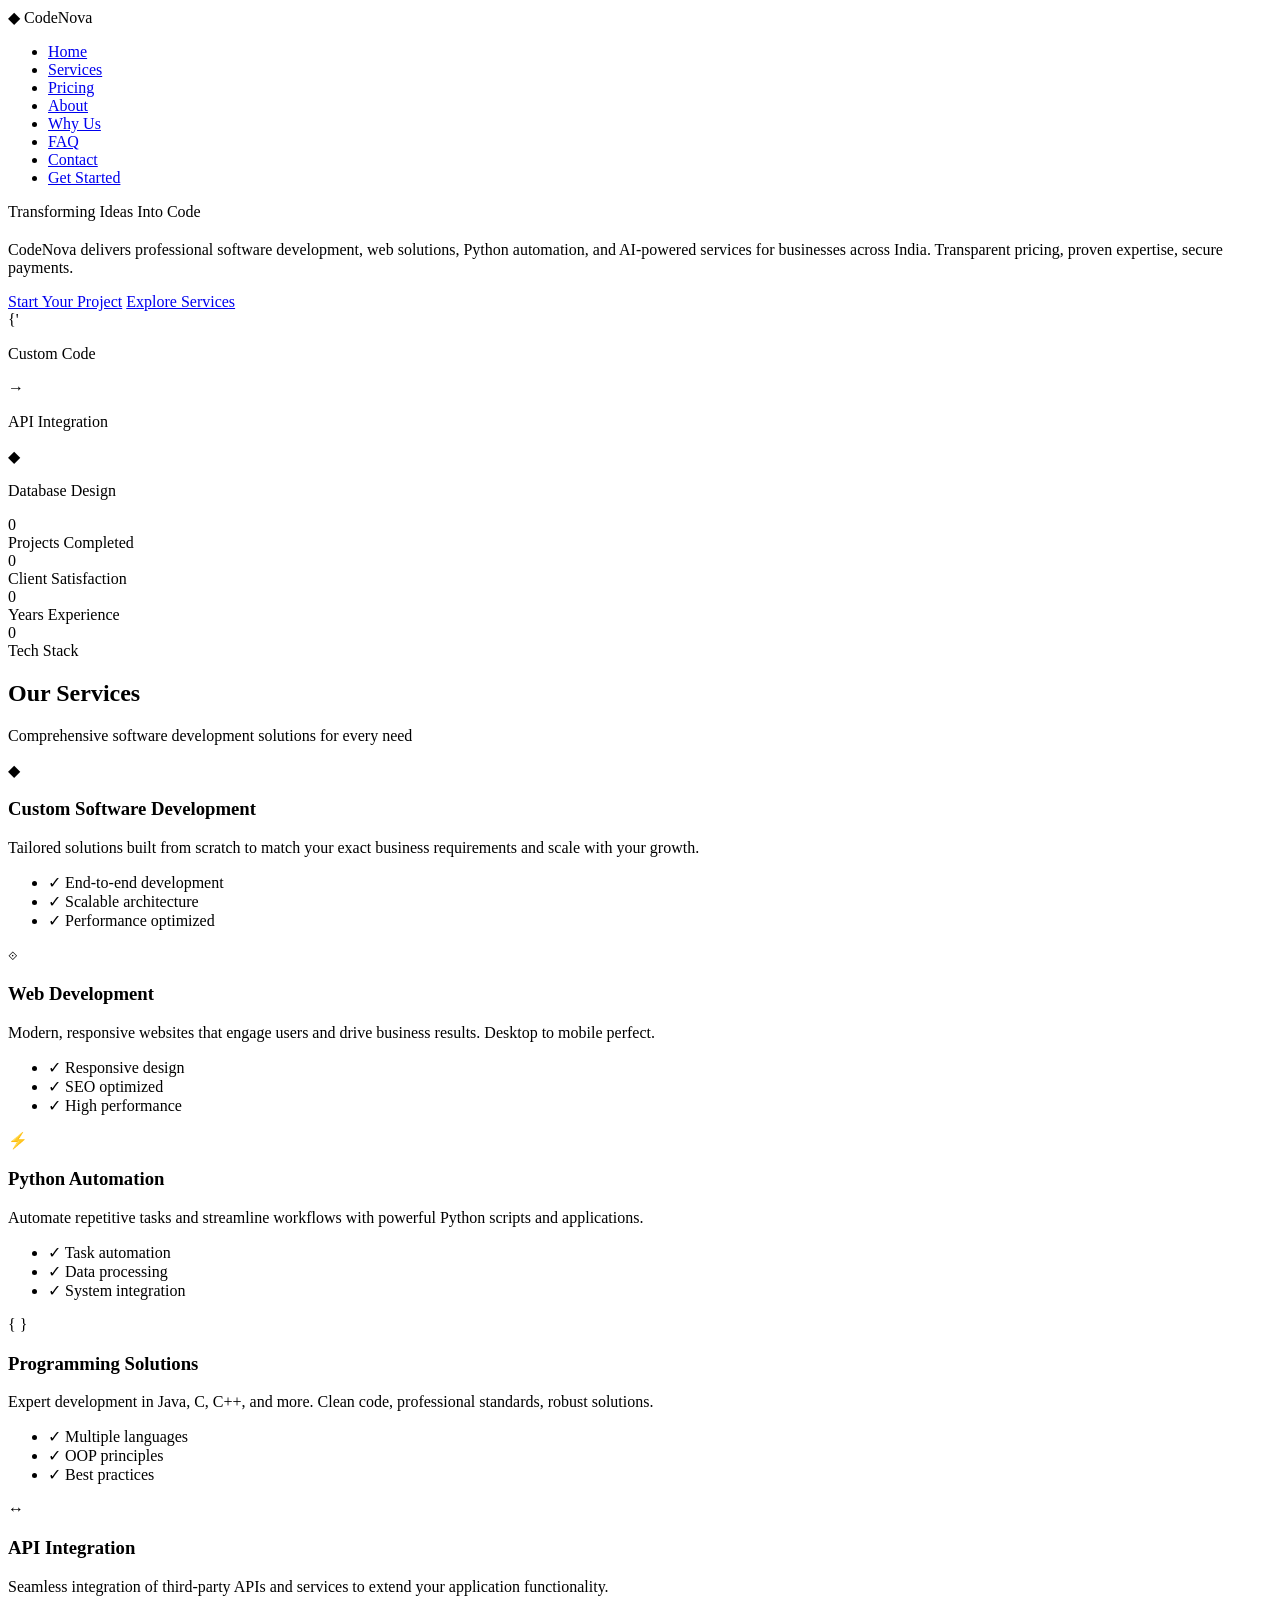
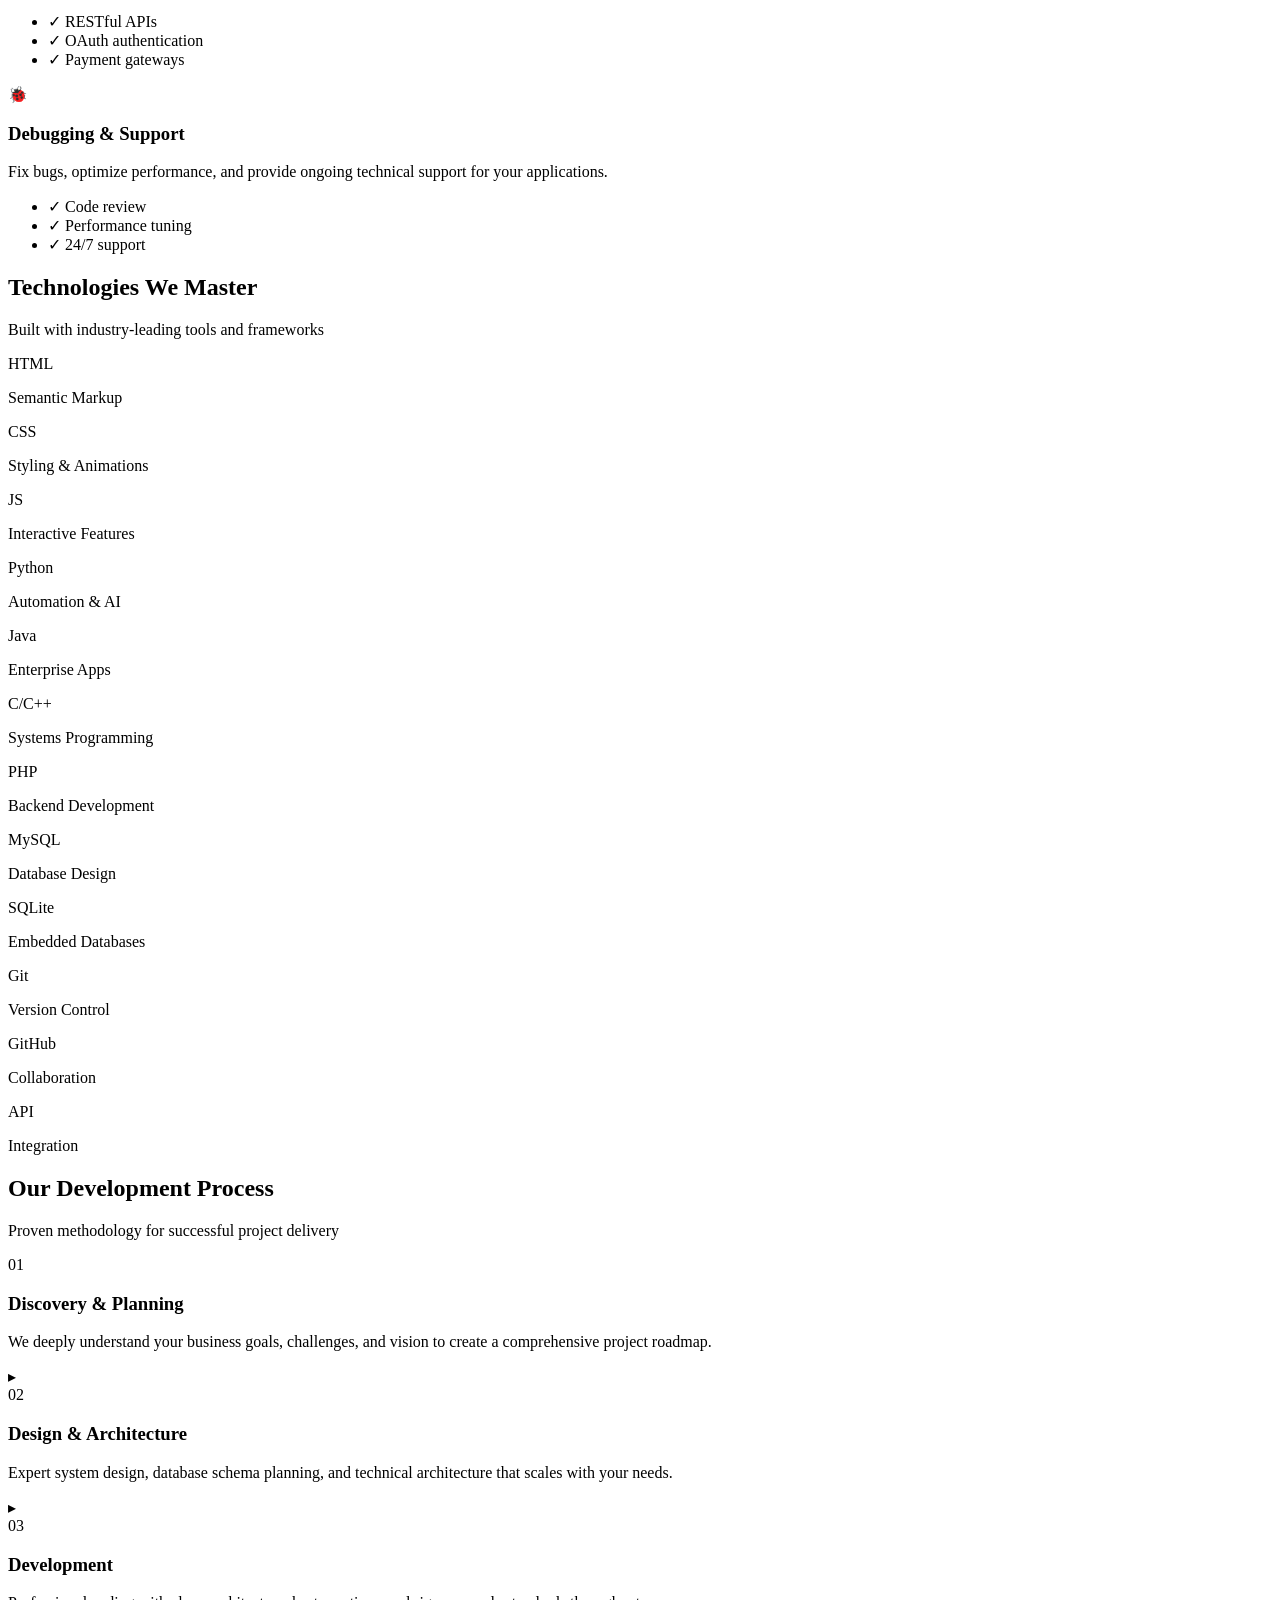
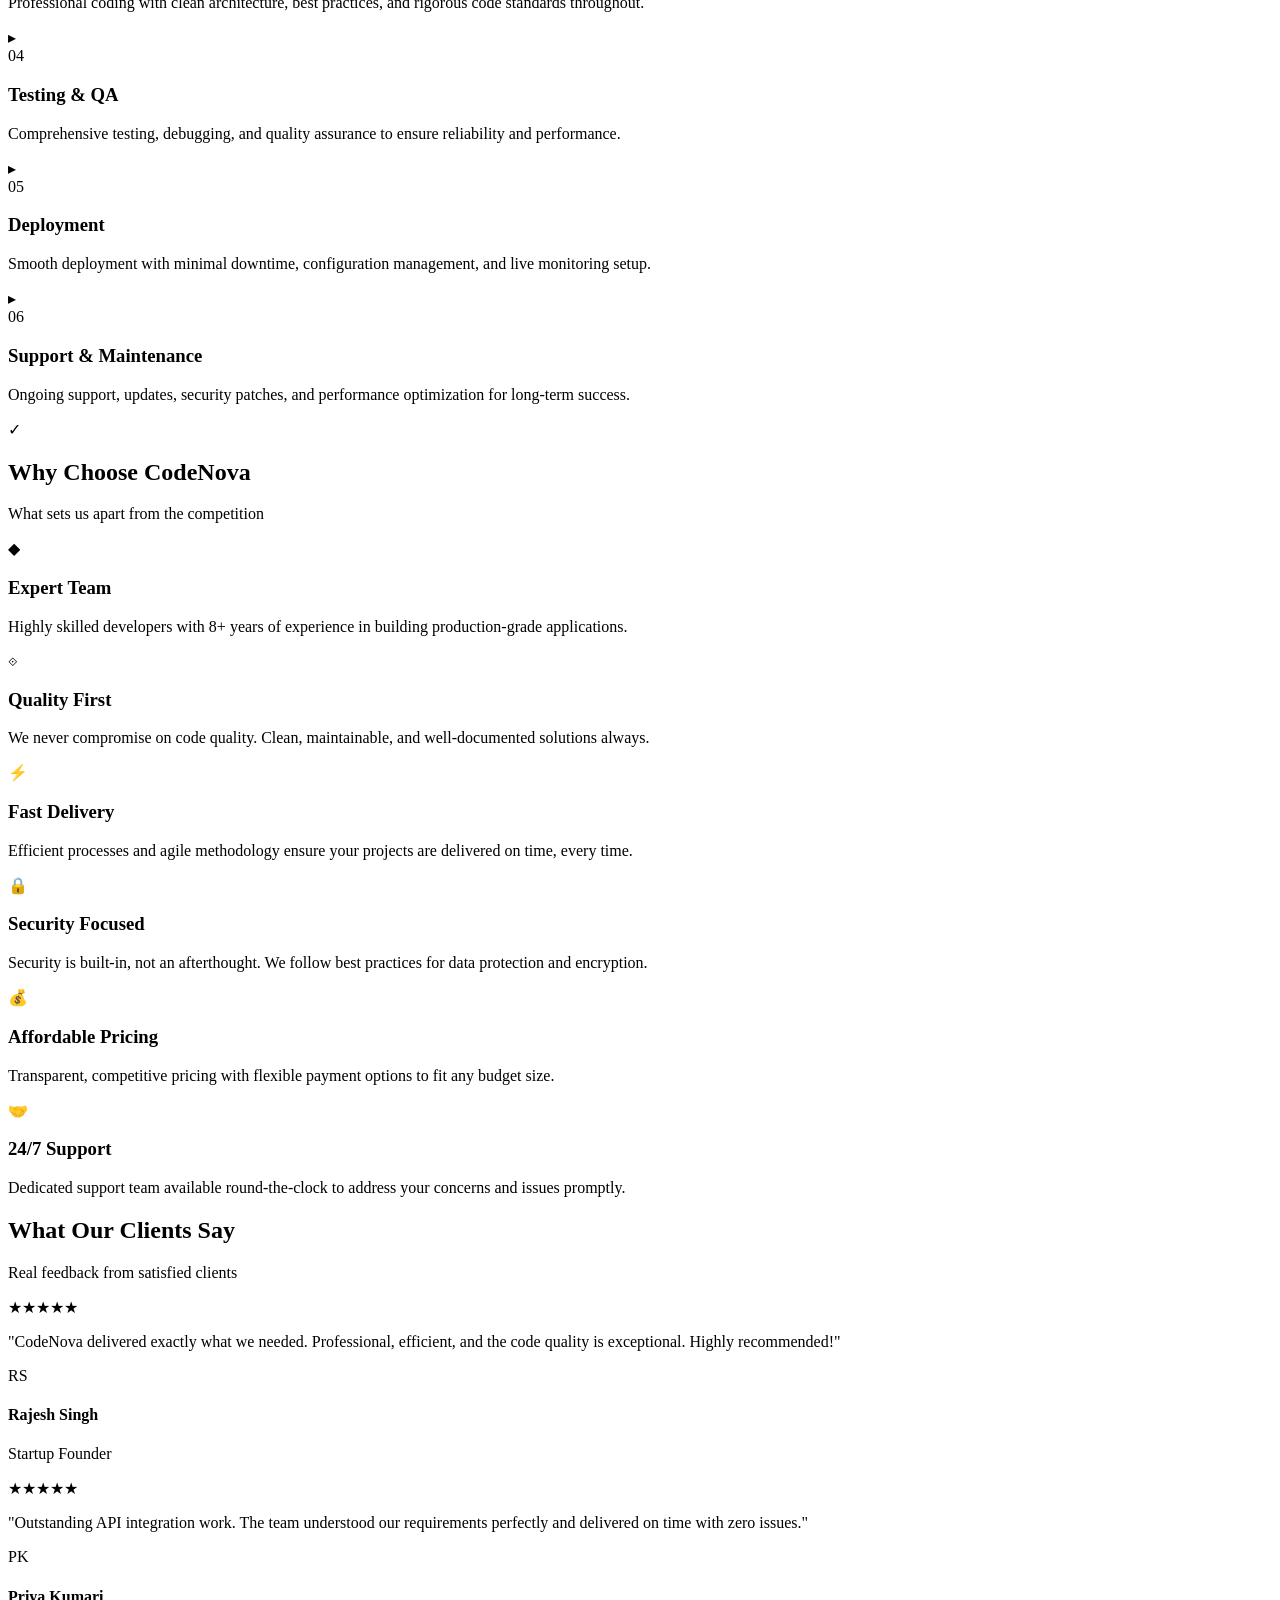
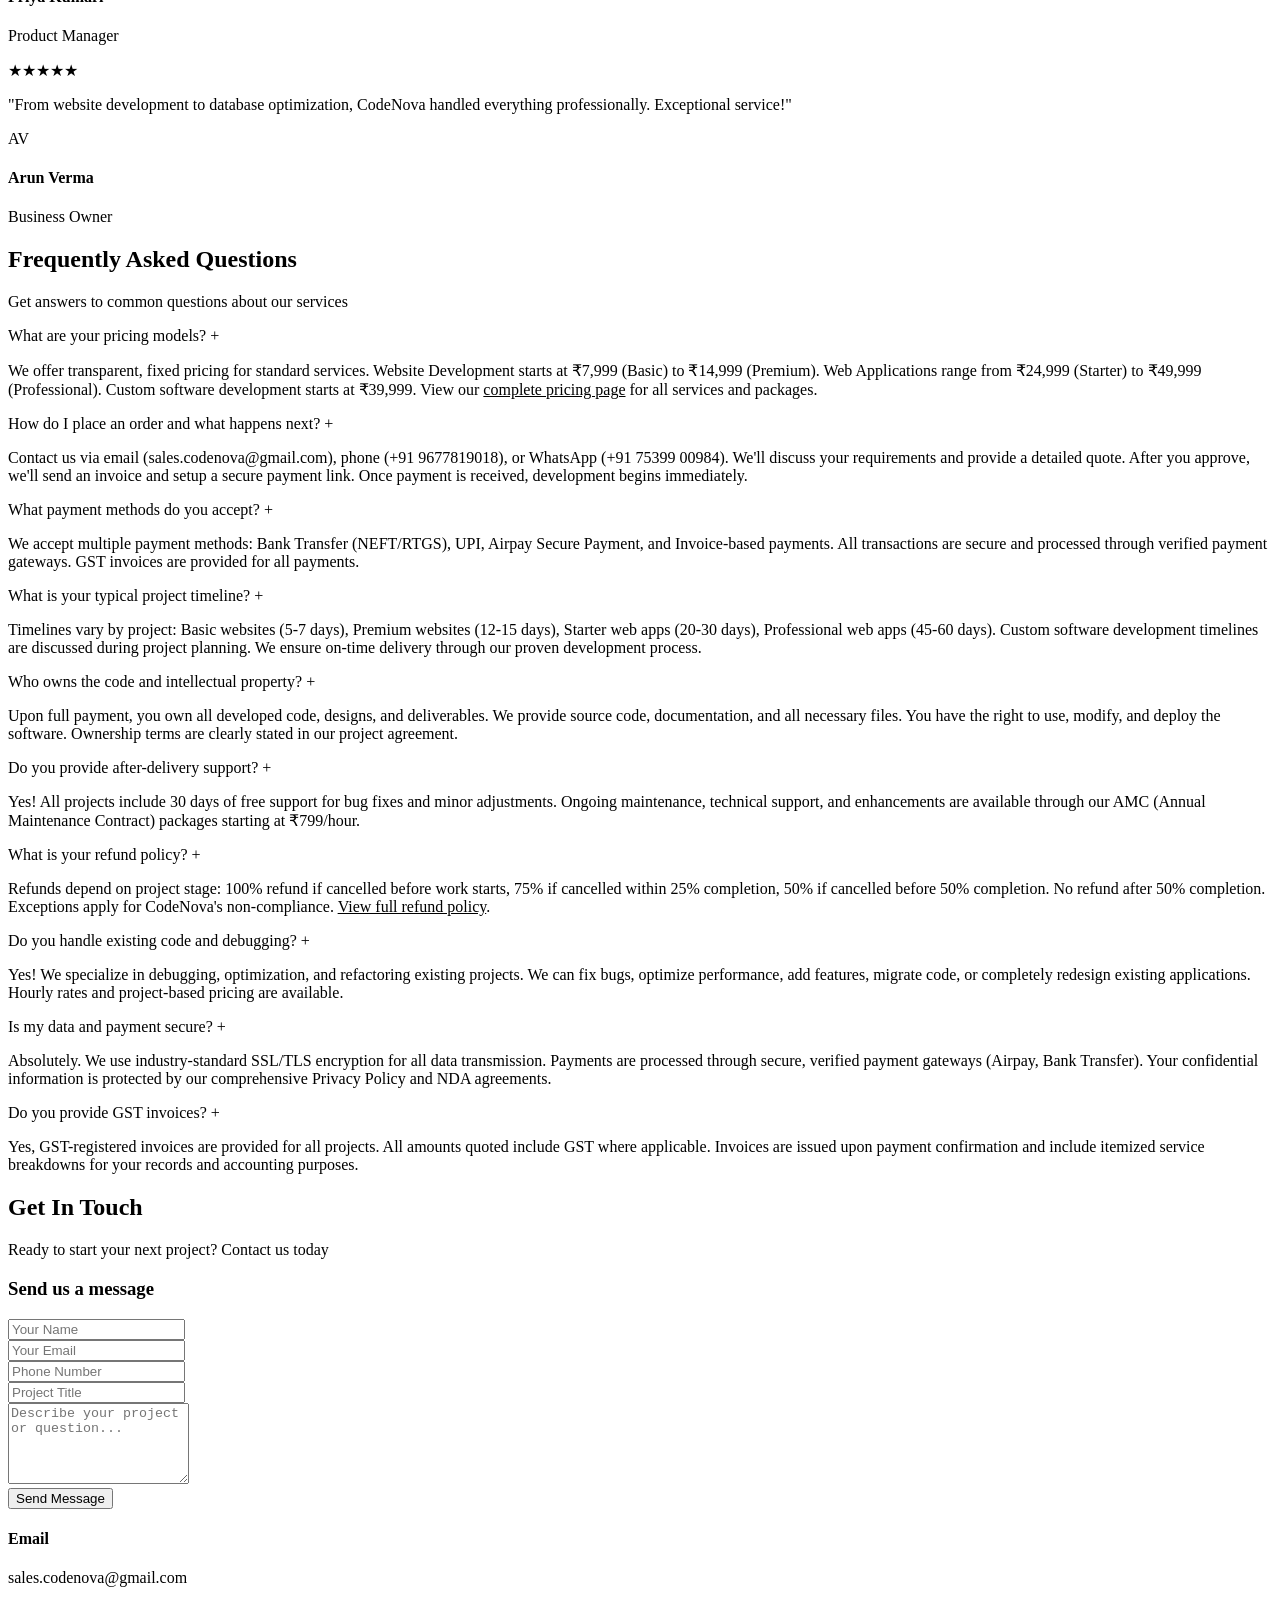
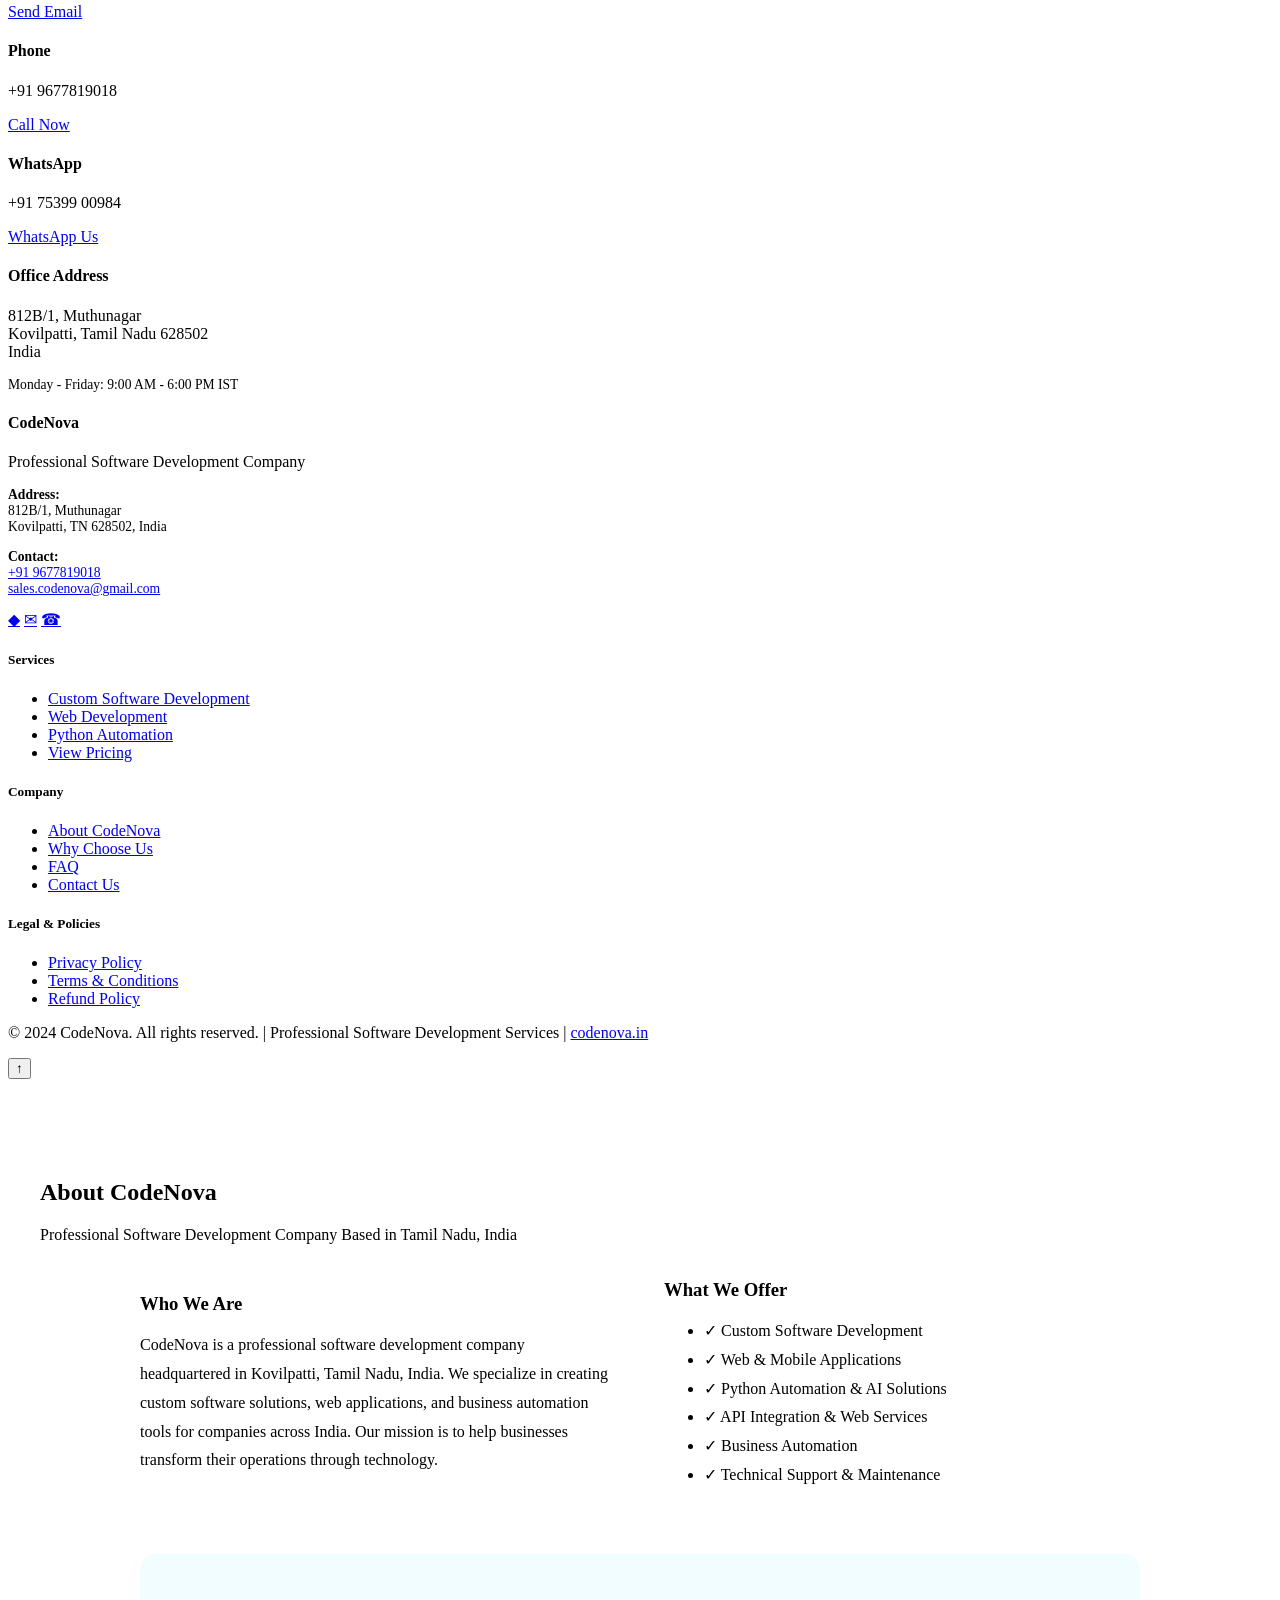
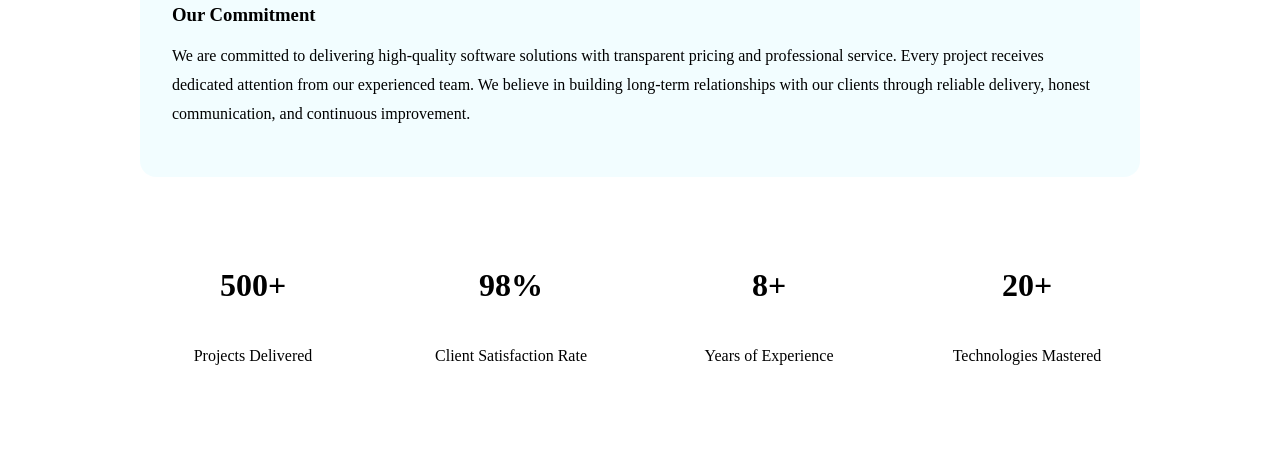
==== commit c72c1b5e: "Rename index-1.html to index.html" ====
--- a/index.html
+++ b/index.html
@@ -4,42 +4,88 @@
     <!-- Meta Tags for Responsiveness & Charset -->
     <meta charset="UTF-8">
     <meta name="viewport" content="width=device-width, initial-scale=1.0">
-    <meta name="description" content="CodeNova Solutions - Professional Software Development, Custom Web Development, Python Automation, Java, C, C++ Programming & API Integration Services">
-    <meta name="keywords" content="software development, web development, Python programming, Java developer, C++ programming, API integration, custom software, debugging, database development">
-    <meta name="author" content="CodeNova Solutions">
+    <meta name="description" content="CodeNova - Professional Software Development, Web Development, Python Automation, API Integration, and Custom Software Solutions. Based in Kovilpatti, Tamil Nadu, India.">
+    <meta name="keywords" content="software development, web development, Python automation, API integration, custom software, business automation, AI solutions, cloud deployment">
+    <meta name="author" content="CodeNova">
     <meta name="theme-color" content="#00d4ff">
+    <meta name="business:contact_data:street_address" content="812B/1, Muthunagar">
+    <meta name="business:contact_data:locality" content="Kovilpatti">
+    <meta name="business:contact_data:region" content="Tamil Nadu">
+    <meta name="business:contact_data:postal_code" content="628502">
+    <meta name="business:contact_data:country_name" content="India">
     
     <!-- Open Graph Tags for Social Sharing -->
-    <meta property="og:type" content="website">
-    <meta property="og:url" content="https://codenova.solutions">
-    <meta property="og:title" content="CodeNova Solutions - Professional Software Development Services">
-    <meta property="og:description" content="Expert software development, web development, and programming services for businesses">
-    <meta property="og:image" content="https://codenova.solutions/og-image.png">
-    <meta property="og:site_name" content="CodeNova Solutions">
+    <meta property="og:type" content="business.business">
+    <meta property="og:url" content="https://codenova.in">
+    <meta property="og:title" content="CodeNova - Professional Software Development Services">
+    <meta property="og:description" content="Custom software development, web development, Python automation, and AI solutions for Indian businesses">
+    <meta property="og:image" content="https://codenova.in/og-image.png">
+    <meta property="og:site_name" content="CodeNova">
     
     <!-- Twitter Card Tags -->
     <meta property="twitter:card" content="summary_large_image">
-    <meta property="twitter:url" content="https://codenova.solutions">
-    <meta property="twitter:title" content="CodeNova Solutions - Professional Software Development">
-    <meta property="twitter:description" content="Expert software development and programming solutions">
-    <meta property="twitter:image" content="https://codenova.solutions/og-image.png">
+    <meta property="twitter:url" content="https://codenova.in">
+    <meta property="twitter:title" content="CodeNova - Professional Software Development">
+    <meta property="twitter:description" content="Software development, web development, Python automation for businesses in India">
+    <meta property="twitter:image" content="https://codenova.in/og-image.png">
     
-    <!-- Structured Data (JSON-LD) -->
+    <!-- Structured Data (JSON-LD) - LocalBusiness -->
     <script type="application/ld+json">
     {
         "@context": "https://schema.org",
         "@type": "LocalBusiness",
-        "name": "CodeNova Solutions",
-        "description": "Professional Software Development & Programming Solutions",
-        "url": "https://codenova.solutions",
-        "telephone": "+91 75399 00984",
+        "name": "CodeNova",
+        "description": "Professional Software Development and Programming Services",
+        "url": "https://codenova.in",
+        "telephone": "+91 9677819018",
         "email": "sales.codenova@gmail.com",
         "address": {
             "@type": "PostalAddress",
+            "streetAddress": "812B/1, Muthunagar",
+            "addressLocality": "Kovilpatti",
+            "addressRegion": "Tamil Nadu",
+            "postalCode": "628502",
             "addressCountry": "IN"
         },
-        "sameAs": ["https://telegram.me/CodeNova"],
-        "priceRange": "$$"
+        "geo": {
+            "@type": "GeoCoordinates",
+            "latitude": "8.7597",
+            "longitude": "77.9607"
+        },
+        "openingHoursSpecification": {
+            "@type": "OpeningHoursSpecification",
+            "dayOfWeek": ["Monday", "Tuesday", "Wednesday", "Thursday", "Friday"],
+            "opens": "09:00",
+            "closes": "18:00"
+        },
+        "sameAs": ["https://wa.me/917539900984"],
+        "priceRange": "₹₹"
+    }
+    </script>
+    
+    <!-- Structured Data (JSON-LD) - Organization -->
+    <script type="application/ld+json">
+    {
+        "@context": "https://schema.org",
+        "@type": "Organization",
+        "name": "CodeNova",
+        "url": "https://codenova.in",
+        "logo": "https://codenova.in/logo.png",
+        "description": "Professional software development company providing custom software, web development, Python automation, and AI solutions",
+        "address": {
+            "@type": "PostalAddress",
+            "streetAddress": "812B/1, Muthunagar",
+            "addressLocality": "Kovilpatti",
+            "addressRegion": "Tamil Nadu",
+            "postalCode": "628502",
+            "addressCountry": "IN"
+        },
+        "contactPoint": {
+            "@type": "ContactPoint",
+            "telephone": "+91 9677819018",
+            "contactType": "Customer Service"
+        },
+        "sameAs": ["https://wa.me/917539900984"]
     }
     </script>
     
@@ -51,7 +97,7 @@
     <link rel="preconnect" href="https://fonts.gstatic.com" crossorigin>
     <link href="https://fonts.googleapis.com/css2?family=Inter:wght@300;400;500;600;700;800&family=Syne:wght@400;500;600;700;800&display=swap" rel="stylesheet">
     
-    <title>CodeNova Solutions - Professional Software Development & Programming Services</title>
+    <title>CodeNova - Professional Software Development & Web Development Services | India</title>
     <link rel="stylesheet" href="style.css">
 </head>
 <body>
@@ -77,6 +123,7 @@
             <ul class="nav-menu" id="navMenu">
                 <li><a href="#home" class="nav-link">Home</a></li>
                 <li><a href="#services" class="nav-link">Services</a></li>
+                <li><a href="pricing.html" class="nav-link">Pricing</a></li>
                 <li><a href="#about" class="nav-link">About</a></li>
                 <li><a href="#why-us" class="nav-link">Why Us</a></li>
                 <li><a href="#faq" class="nav-link">FAQ</a></li>
@@ -100,7 +147,7 @@
             </h1>
             
             <p class="hero-subtitle">
-                We build robust, scalable software solutions tailored to your business needs. From custom development to API integration, we deliver excellence.
+                CodeNova delivers professional software development, web solutions, Python automation, and AI-powered services for businesses across India. Transparent pricing, proven expertise, secure payments.
             </p>
             
             <div class="hero-cta">
@@ -456,61 +503,101 @@
         <div class="faq-container">
             <div class="faq-item glass-card reveal-item">
                 <div class="faq-question">
+                    <span>What are your pricing models?</span>
+                    <span class="faq-icon">+</span>
+                </div>
+                <div class="faq-answer">
+                    <p>We offer transparent, fixed pricing for standard services. Website Development starts at ₹7,999 (Basic) to ₹14,999 (Premium). Web Applications range from ₹24,999 (Starter) to ₹49,999 (Professional). Custom software development starts at ₹39,999. View our <a href="pricing.html" style="color: var(--primary);">complete pricing page</a> for all services and packages.</p>
+                </div>
+            </div>
+            
+            <div class="faq-item glass-card reveal-item">
+                <div class="faq-question">
+                    <span>How do I place an order and what happens next?</span>
+                    <span class="faq-icon">+</span>
+                </div>
+                <div class="faq-answer">
+                    <p>Contact us via email (sales.codenova@gmail.com), phone (+91 9677819018), or WhatsApp (+91 75399 00984). We'll discuss your requirements and provide a detailed quote. After you approve, we'll send an invoice and setup a secure payment link. Once payment is received, development begins immediately.</p>
+                </div>
+            </div>
+            
+            <div class="faq-item glass-card reveal-item">
+                <div class="faq-question">
+                    <span>What payment methods do you accept?</span>
+                    <span class="faq-icon">+</span>
+                </div>
+                <div class="faq-answer">
+                    <p>We accept multiple payment methods: Bank Transfer (NEFT/RTGS), UPI, Airpay Secure Payment, and Invoice-based payments. All transactions are secure and processed through verified payment gateways. GST invoices are provided for all payments.</p>
+                </div>
+            </div>
+            
+            <div class="faq-item glass-card reveal-item">
+                <div class="faq-question">
                     <span>What is your typical project timeline?</span>
                     <span class="faq-icon">+</span>
                 </div>
                 <div class="faq-answer">
-                    <p>Project timelines vary based on complexity and scope. Small projects typically take 1-2 weeks, medium projects 3-8 weeks, and larger enterprise solutions 2-6 months. We'll provide accurate estimates after understanding your requirements.</p>
-                </div>
-            </div>
-            
-            <div class="faq-item glass-card reveal-item">
-                <div class="faq-question">
-                    <span>Do you offer post-deployment support?</span>
-                    <span class="faq-icon">+</span>
-                </div>
-                <div class="faq-answer">
-                    <p>Absolutely! We provide comprehensive post-deployment support including bug fixes, performance optimization, security updates, and feature enhancements. Support packages are customizable based on your needs.</p>
-                </div>
-            </div>
-            
-            <div class="faq-item glass-card reveal-item">
-                <div class="faq-question">
-                    <span>Can you work on existing projects?</span>
-                    <span class="faq-icon">+</span>
-                </div>
-                <div class="faq-answer">
-                    <p>Yes, we specialize in working with existing codebases. Whether you need debugging, performance optimization, feature additions, or complete refactoring, our team can handle it efficiently.</p>
-                </div>
-            </div>
-            
-            <div class="faq-item glass-card reveal-item">
-                <div class="faq-question">
-                    <span>What is your payment structure?</span>
-                    <span class="faq-icon">+</span>
-                </div>
-                <div class="faq-answer">
-                    <p>Payments are shared securely through official payment links after project confirmation. We offer flexible payment schedules: advance deposit for project start, milestone-based payments during development, and final payment upon completion.</p>
-                </div>
-            </div>
-            
-            <div class="faq-item glass-card reveal-item">
-                <div class="faq-question">
-                    <span>Do you sign NDAs?</span>
-                    <span class="faq-icon">+</span>
-                </div>
-                <div class="faq-answer">
-                    <p>Yes, we take confidentiality seriously and are happy to sign NDAs before discussing your project. Your intellectual property and business information are always protected.</p>
-                </div>
-            </div>
-            
-            <div class="faq-item glass-card reveal-item">
-                <div class="faq-question">
-                    <span>Can you help with programming concepts and tutoring?</span>
-                    <span class="faq-icon">+</span>
-                </div>
-                <div class="faq-answer">
-                    <p>Yes! We offer programming consultation and tutoring services. Whether you're learning a new language or need guidance on best practices, our experts can help you develop your skills.</p>
+                    <p>Timelines vary by project: Basic websites (5-7 days), Premium websites (12-15 days), Starter web apps (20-30 days), Professional web apps (45-60 days). Custom software development timelines are discussed during project planning. We ensure on-time delivery through our proven development process.</p>
+                </div>
+            </div>
+            
+            <div class="faq-item glass-card reveal-item">
+                <div class="faq-question">
+                    <span>Who owns the code and intellectual property?</span>
+                    <span class="faq-icon">+</span>
+                </div>
+                <div class="faq-answer">
+                    <p>Upon full payment, you own all developed code, designs, and deliverables. We provide source code, documentation, and all necessary files. You have the right to use, modify, and deploy the software. Ownership terms are clearly stated in our project agreement.</p>
+                </div>
+            </div>
+            
+            <div class="faq-item glass-card reveal-item">
+                <div class="faq-question">
+                    <span>Do you provide after-delivery support?</span>
+                    <span class="faq-icon">+</span>
+                </div>
+                <div class="faq-answer">
+                    <p>Yes! All projects include 30 days of free support for bug fixes and minor adjustments. Ongoing maintenance, technical support, and enhancements are available through our AMC (Annual Maintenance Contract) packages starting at ₹799/hour.</p>
+                </div>
+            </div>
+            
+            <div class="faq-item glass-card reveal-item">
+                <div class="faq-question">
+                    <span>What is your refund policy?</span>
+                    <span class="faq-icon">+</span>
+                </div>
+                <div class="faq-answer">
+                    <p>Refunds depend on project stage: 100% refund if cancelled before work starts, 75% if cancelled within 25% completion, 50% if cancelled before 50% completion. No refund after 50% completion. Exceptions apply for CodeNova's non-compliance. <a href="refund.html" style="color: var(--primary);">View full refund policy</a>.</p>
+                </div>
+            </div>
+            
+            <div class="faq-item glass-card reveal-item">
+                <div class="faq-question">
+                    <span>Do you handle existing code and debugging?</span>
+                    <span class="faq-icon">+</span>
+                </div>
+                <div class="faq-answer">
+                    <p>Yes! We specialize in debugging, optimization, and refactoring existing projects. We can fix bugs, optimize performance, add features, migrate code, or completely redesign existing applications. Hourly rates and project-based pricing are available.</p>
+                </div>
+            </div>
+            
+            <div class="faq-item glass-card reveal-item">
+                <div class="faq-question">
+                    <span>Is my data and payment secure?</span>
+                    <span class="faq-icon">+</span>
+                </div>
+                <div class="faq-answer">
+                    <p>Absolutely. We use industry-standard SSL/TLS encryption for all data transmission. Payments are processed through secure, verified payment gateways (Airpay, Bank Transfer). Your confidential information is protected by our comprehensive Privacy Policy and NDA agreements.</p>
+                </div>
+            </div>
+            
+            <div class="faq-item glass-card reveal-item">
+                <div class="faq-question">
+                    <span>Do you provide GST invoices?</span>
+                    <span class="faq-icon">+</span>
+                </div>
+                <div class="faq-answer">
+                    <p>Yes, GST-registered invoices are provided for all projects. All amounts quoted include GST where applicable. Invoices are issued upon payment confirmation and include itemized service breakdowns for your records and accounting purposes.</p>
                 </div>
             </div>
         </div>
@@ -563,26 +650,27 @@
                 <div class="info-card glass-card reveal-item">
                     <h4>Email</h4>
                     <p>sales.codenova@gmail.com</p>
-                    <button class="copy-btn" data-text="sales.codenova@gmail.com">Copy Email</button>
+                    <a href="mailto:sales.codenova@gmail.com" class="copy-btn">Send Email</a>
                 </div>
                 
                 <div class="info-card glass-card reveal-item">
-                    <h4>Telegram</h4>
-                    <p>@CodeNova</p>
-                    <a href="https://t.me/CodeNova" target="_blank" class="link-btn">Open Chat</a>
+                    <h4>Phone</h4>
+                    <p>+91 9677819018</p>
+                    <a href="tel:+919677819018" class="link-btn">Call Now</a>
                 </div>
                 
                 <div class="info-card glass-card reveal-item">
                     <h4>WhatsApp</h4>
                     <p>+91 75399 00984</p>
-                    <a href="https://wa.me/917539900984" target="_blank" class="link-btn">Start Chat</a>
+                    <a href="https://wa.me/917539900984" target="_blank" class="link-btn">WhatsApp Us</a>
                 </div>
                 
                 <div class="info-card glass-card reveal-item">
-                    <h4>Business Hours</h4>
-                    <p>Monday - Friday: 9:00 AM - 6:00 PM<br>
-                    Saturday: 10:00 AM - 4:00 PM<br>
-                    Sunday: Closed</p>
+                    <h4>Office Address</h4>
+                    <p>812B/1, Muthunagar<br>
+                    Kovilpatti, Tamil Nadu 628502<br>
+                    India</p>
+                    <p style="font-size: 0.85rem; margin-top: 0.5rem;">Monday - Friday: 9:00 AM - 6:00 PM IST</p>
                 </div>
             </div>
         </div>
@@ -592,37 +680,47 @@
     <footer class="footer">
         <div class="footer-content">
             <div class="footer-section">
-                <h4>CodeNova Solutions</h4>
-                <p>Professional Software Development & Programming Solutions</p>
+                <h4>CodeNova</h4>
+                <p>Professional Software Development Company</p>
+                <p style="font-size: 0.85rem; margin-top: 1rem;">
+                    <strong>Address:</strong><br>
+                    812B/1, Muthunagar<br>
+                    Kovilpatti, TN 628502, India
+                </p>
+                <p style="font-size: 0.85rem; margin-top: 0.5rem;">
+                    <strong>Contact:</strong><br>
+                    <a href="tel:+919677819018">+91 9677819018</a><br>
+                    <a href="mailto:sales.codenova@gmail.com">sales.codenova@gmail.com</a>
+                </p>
                 <div class="social-links">
-                    <a href="https://t.me/CodeNova" target="_blank" class="social-icon" title="Telegram">✈</a>
                     <a href="https://wa.me/917539900984" target="_blank" class="social-icon" title="WhatsApp">◆</a>
                     <a href="mailto:sales.codenova@gmail.com" class="social-icon" title="Email">✉</a>
+                    <a href="tel:+919677819018" class="social-icon" title="Phone">☎</a>
                 </div>
             </div>
             
             <div class="footer-section">
                 <h5>Services</h5>
                 <ul>
-                    <li><a href="#services">Custom Development</a></li>
+                    <li><a href="#services">Custom Software Development</a></li>
                     <li><a href="#services">Web Development</a></li>
                     <li><a href="#services">Python Automation</a></li>
-                    <li><a href="#services">API Integration</a></li>
+                    <li><a href="pricing.html">View Pricing</a></li>
                 </ul>
             </div>
             
             <div class="footer-section">
                 <h5>Company</h5>
                 <ul>
-                    <li><a href="#about">About Us</a></li>
+                    <li><a href="#about">About CodeNova</a></li>
                     <li><a href="#why-us">Why Choose Us</a></li>
                     <li><a href="#faq">FAQ</a></li>
-                    <li><a href="#contact">Contact</a></li>
+                    <li><a href="#contact">Contact Us</a></li>
                 </ul>
             </div>
             
             <div class="footer-section">
-                <h5>Legal</h5>
+                <h5>Legal & Policies</h5>
                 <ul>
                     <li><a href="privacy.html">Privacy Policy</a></li>
                     <li><a href="terms.html">Terms & Conditions</a></li>
@@ -632,24 +730,67 @@
         </div>
         
         <div class="footer-bottom">
-            <p>&copy; 2024 CodeNova Solutions. All rights reserved. | Crafted with ◆ for quality.</p>
+            <p>&copy; 2024 CodeNova. All rights reserved. | Professional Software Development Services | <a href="https://codenova.in">codenova.in</a></p>
         </div>
     </footer>
 
     <!-- Back to Top Button -->
     <button class="back-to-top" id="backToTop" title="Back to top">↑</button>
 
-    <!-- About Section (Hidden, for reference) -->
-    <section class="about" id="about" style="display: none; padding: 5rem 2rem; text-align: center;">
+    <!-- About Section -->
+    <section class="about" id="about" style="padding: 5rem 2rem;">
         <div class="section-header">
-            <h2 class="section-title">About CodeNova Solutions</h2>
-            <p class="section-subtitle">Delivering excellence in software development since 2016</p>
-        </div>
-        <p style="max-width: 800px; margin: 2rem auto; line-height: 1.8;">
-            CodeNova Solutions is a professional software development company founded with a mission to transform business ideas into powerful digital solutions. With over 8 years of experience, we've successfully delivered 500+ projects for startups, SMEs, and enterprises across various industries.
-            <br><br>
-            Our team of expert developers, architects, and consultants work collaboratively with clients to understand their unique needs and deliver solutions that exceed expectations. We maintain the highest standards of code quality, security, and professionalism in every project we undertake.
-        </p>
+            <h2 class="section-title">About CodeNova</h2>
+            <p class="section-subtitle">Professional Software Development Company Based in Tamil Nadu, India</p>
+        </div>
+        
+        <div style="max-width: 1000px; margin: 0 auto;">
+            <div style="display: grid; grid-template-columns: 1fr 1fr; gap: 3rem; align-items: center; margin-bottom: 3rem;">
+                <div>
+                    <h3 style="color: var(--primary); margin-bottom: 1rem;">Who We Are</h3>
+                    <p style="line-height: 1.8; color: var(--text-secondary);">
+                        CodeNova is a professional software development company headquartered in Kovilpatti, Tamil Nadu, India. We specialize in creating custom software solutions, web applications, and business automation tools for companies across India. Our mission is to help businesses transform their operations through technology.
+                    </p>
+                </div>
+                <div>
+                    <h3 style="color: var(--primary); margin-bottom: 1rem;">What We Offer</h3>
+                    <ul style="color: var(--text-secondary); line-height: 1.8;">
+                        <li>✓ Custom Software Development</li>
+                        <li>✓ Web & Mobile Applications</li>
+                        <li>✓ Python Automation & AI Solutions</li>
+                        <li>✓ API Integration & Web Services</li>
+                        <li>✓ Business Automation</li>
+                        <li>✓ Technical Support & Maintenance</li>
+                    </ul>
+                </div>
+            </div>
+
+            <div style="background: rgba(0, 212, 255, 0.05); border: 1px solid var(--border-color); padding: 2rem; border-radius: 16px; margin-bottom: 3rem;">
+                <h3 style="color: var(--primary); margin-bottom: 1rem;">Our Commitment</h3>
+                <p style="color: var(--text-secondary); line-height: 1.8;">
+                    We are committed to delivering high-quality software solutions with transparent pricing and professional service. Every project receives dedicated attention from our experienced team. We believe in building long-term relationships with our clients through reliable delivery, honest communication, and continuous improvement.
+                </p>
+            </div>
+
+            <div style="display: grid; grid-template-columns: repeat(auto-fit, minmax(200px, 1fr)); gap: 2rem; text-align: center;">
+                <div class="glass-card">
+                    <h4 style="color: var(--primary); font-size: 2rem;">500+</h4>
+                    <p style="margin: 0; color: var(--text-secondary);">Projects Delivered</p>
+                </div>
+                <div class="glass-card">
+                    <h4 style="color: var(--primary); font-size: 2rem;">98%</h4>
+                    <p style="margin: 0; color: var(--text-secondary);">Client Satisfaction Rate</p>
+                </div>
+                <div class="glass-card">
+                    <h4 style="color: var(--primary); font-size: 2rem;">8+</h4>
+                    <p style="margin: 0; color: var(--text-secondary);">Years of Experience</p>
+                </div>
+                <div class="glass-card">
+                    <h4 style="color: var(--primary); font-size: 2rem;">20+</h4>
+                    <p style="margin: 0; color: var(--text-secondary);">Technologies Mastered</p>
+                </div>
+            </div>
+        </div>
     </section>
 
     <script src="script.js"></script>
